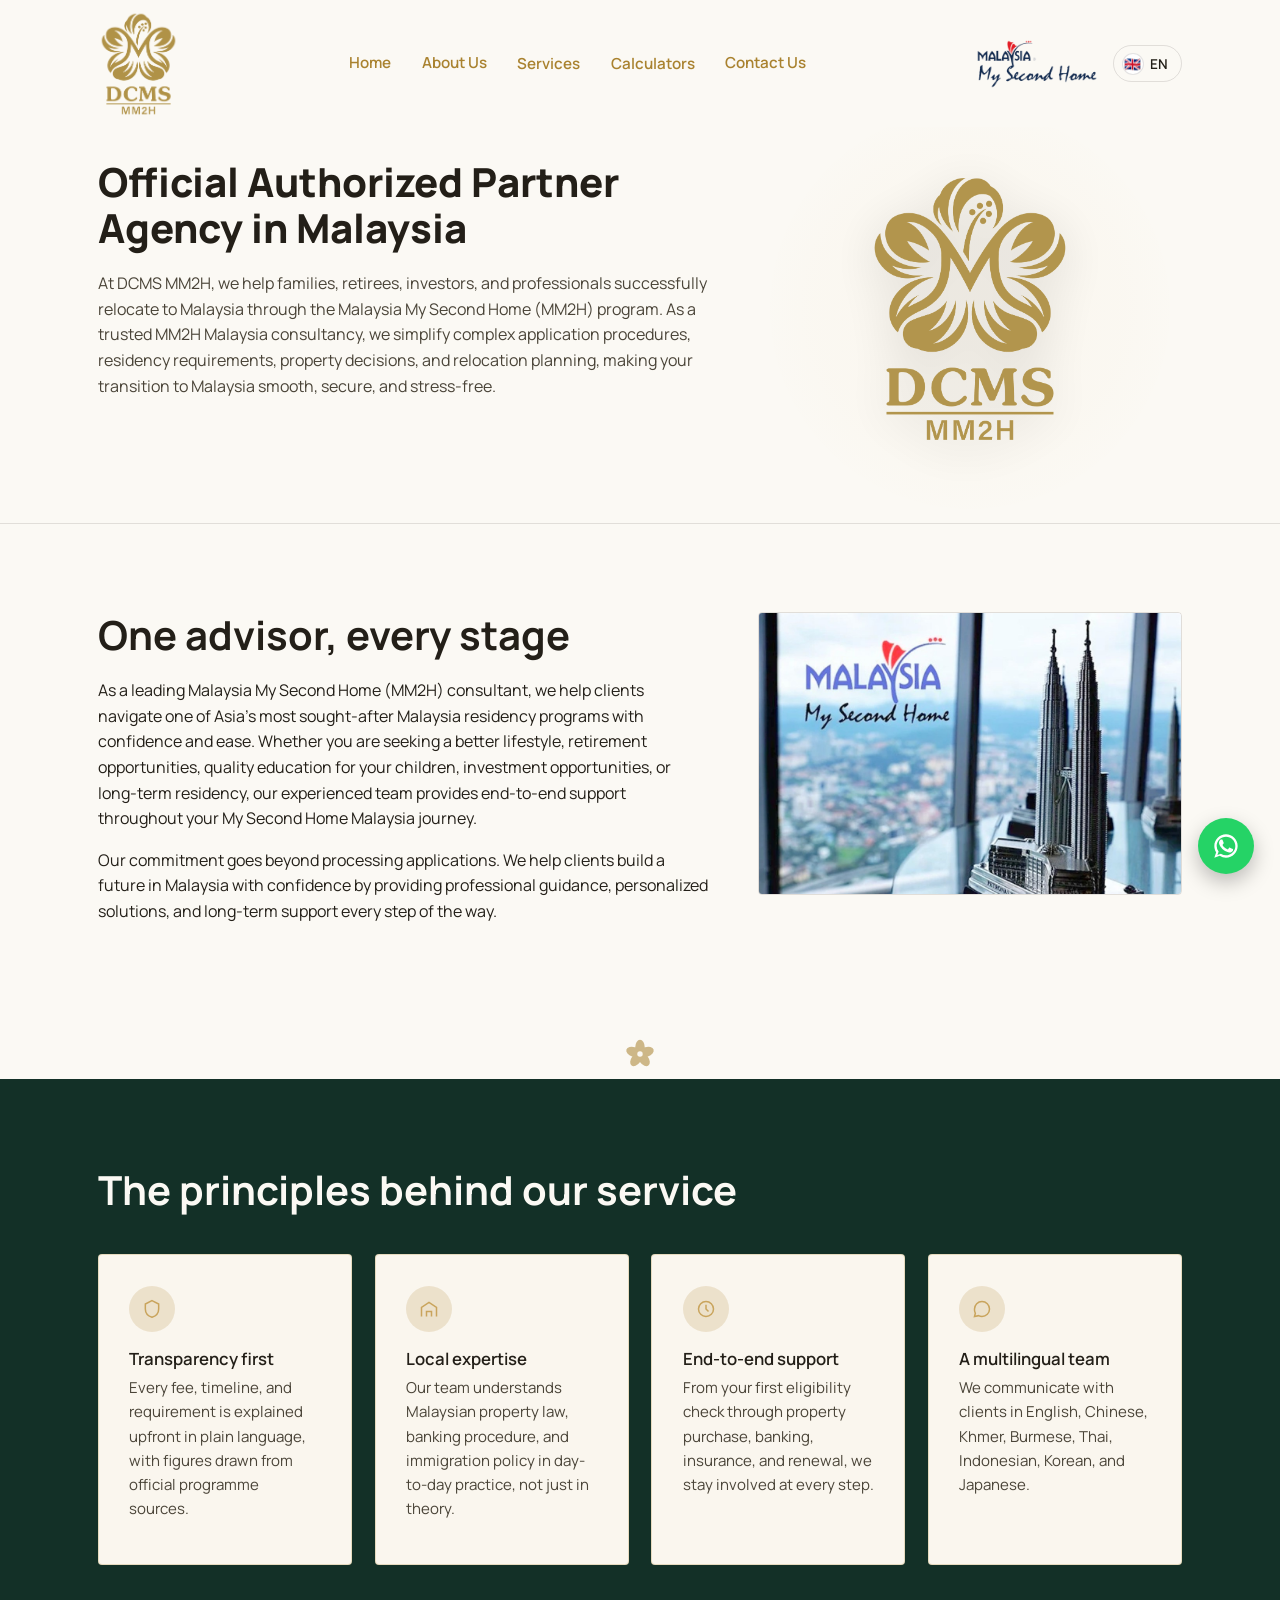
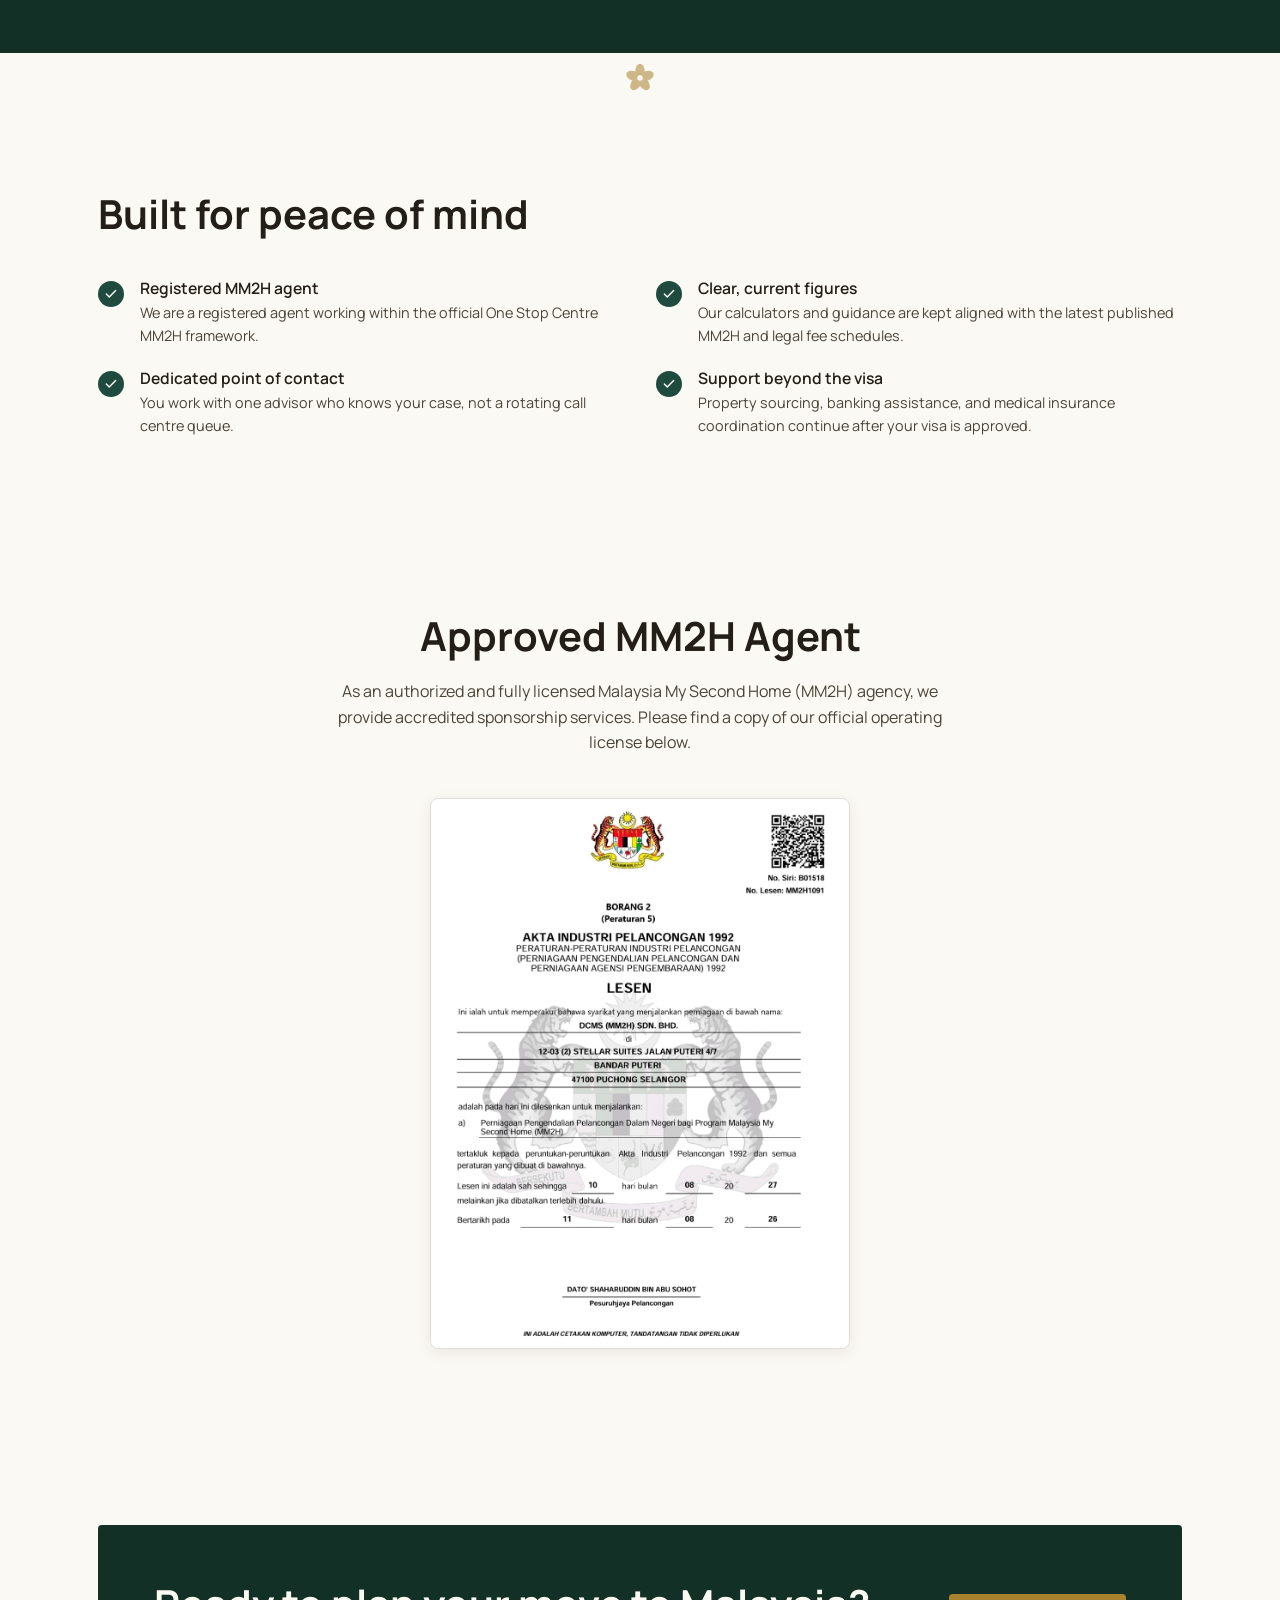
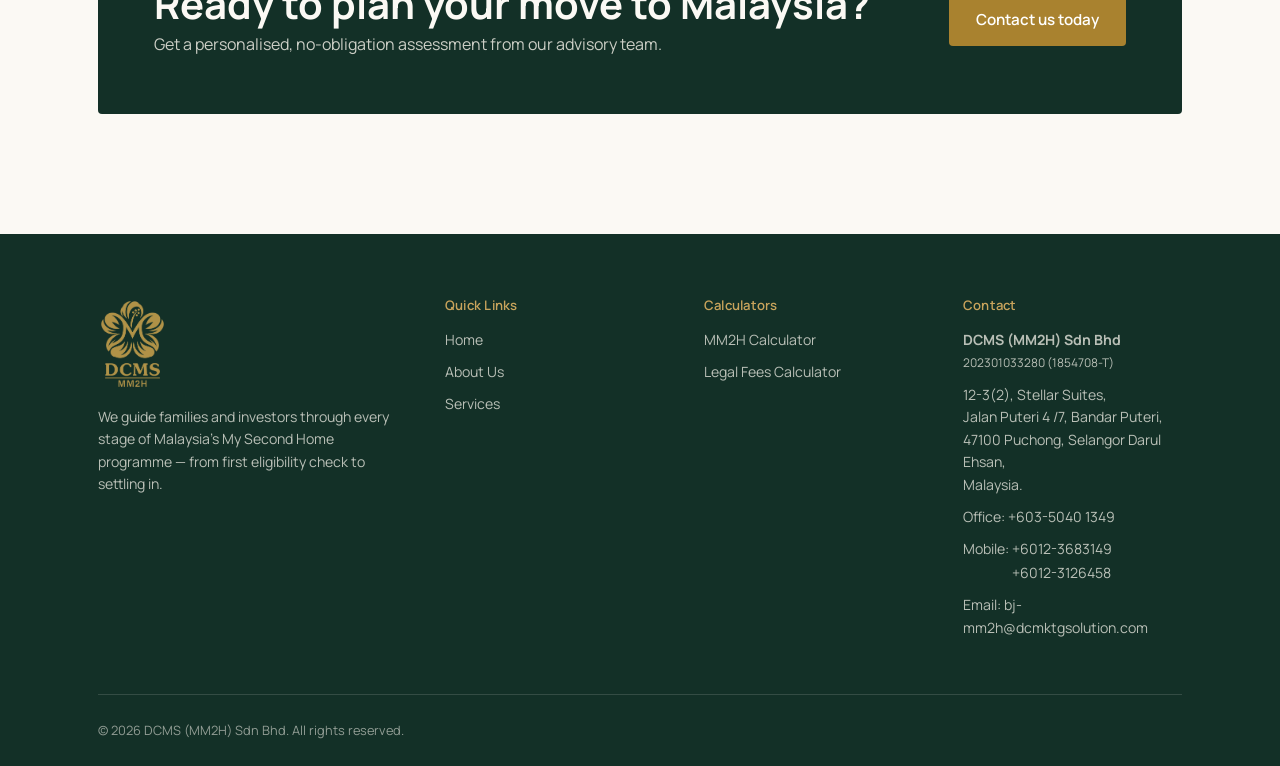
==== about-us.html @ 468d7167 "Fix missing arrow icon on Discover more links" ====
<!DOCTYPE html>
<html lang="en">
<head>
<meta charset="UTF-8">
<script>
(function() {
  try {
    var lang = sessionStorage.getItem('dcms_lang');
    if (lang && lang !== 'en') {
      document.documentElement.classList.add('i18n-pending');
      // Safety net: never leave the page hidden for more than a moment,
      // even if something else on the page prevents the normal reveal.
      setTimeout(function() {
        document.documentElement.classList.remove('i18n-pending');
      }, 1500);
    }
  } catch (e) { /* sessionStorage unavailable; skip */ }
})();
</script>
<meta name="viewport" content="width=device-width, initial-scale=1.0">
<title>About Us — DCMS (MM2H)</title>
<meta name="description" content="DCMS (MM2H) Sdn Bhd guides families and investors through every stage of Malaysia's My Second Home programme.">
<link rel="icon" type="image/png" sizes="32x32" href="assets/img/favicon-32.png">
<link rel="icon" type="image/png" sizes="16x16" href="assets/img/favicon-16.png">
<link rel="apple-touch-icon" sizes="180x180" href="assets/img/favicon-180.png">
<link rel="stylesheet" href="assets/css/style.css">
</head>
<body>

<header class="site-header">
  <div class="header-inner">
    <a href="index.html" class="brand">
      <img src="assets/img/logo-cropped.png" alt="DCMS MM2H logo">
    </a>
    <nav class="main-nav">
      <a href="index.html" data-i18n="nav.home">Home</a>
      <a href="about-us.html" data-i18n="nav.about">About Us</a>
      <div class="has-dropdown">
        <button type="button" data-i18n="nav.services">Services</button>
        <div class="dropdown">
          <a href="services/mm2h-new-application.html" data-i18n="nav.servicesMm2h">MM2H New Application</a>
          <a href="services/mm2h-renewal.html" data-i18n="nav.servicesRenewal">MM2H Renewal</a>
          <a href="services/property-sourcing-advisory.html" data-i18n="nav.servicesProperty">Property Sourcing &amp; Advisory</a>
          <a href="services/banking-assistance.html" data-i18n="nav.servicesBanking">Banking Assistance</a>
          <a href="services/medical-insurance-coordination.html" data-i18n="nav.servicesMedical">Medical &amp; Insurance Coordination</a>
        </div>
      </div>
      <div class="has-dropdown">
        <button type="button" data-i18n="nav.calculators">Calculators</button>
        <div class="dropdown">
          <a href="calculators/mm2h-calculator.html" data-i18n="nav.calcMm2h">MM2H Calculator</a>
          <a href="calculators/legal-fees-calculator.html" data-i18n="nav.calcLegal">Legal Fees Calculator</a>
        </div>
      </div>
      <a href="contact-us.html" data-i18n="nav.contact">Contact Us</a>
    </nav>
    <div class="header-actions">
      <div class="mm2h-badge"><img src="assets/img/mm2h-official-logo.png" alt="Malaysia My Second Home official logo"></div>
      <div class="lang-switch">
        <button class="lang-current" type="button" aria-haspopup="true"><span class="flag-circle"></span><span class="lang-label"></span></button>
        <div class="lang-menu"></div>
      </div>
      <button class="nav-toggle" aria-label="Open menu">
        <svg viewBox="0 0 24 24" fill="none" stroke="currentColor" stroke-width="1.8"><line x1="3" y1="6" x2="21" y2="6"/><line x1="3" y1="12" x2="21" y2="12"/><line x1="3" y1="18" x2="21" y2="18"/></svg>
      </button>
    </div>
  </div>
</header>

<div class="mobile-nav">
  <div class="mobile-nav-top">
    <img src="assets/img/logo.png" alt="DCMS MM2H" style="height:40px">
    <button class="mobile-nav-close" aria-label="Close menu" style="background:none;border:none;font-size:1.8rem;cursor:pointer;">&times;</button>
  </div>
  <a href="index.html" data-i18n="nav.home">Home</a>
  <a href="about-us.html" data-i18n="nav.about">About Us</a>
  <details>
    <summary data-i18n="nav.services">Services</summary>
    <div class="sub-links">
      <a href="services/mm2h-new-application.html" data-i18n="nav.servicesMm2h">MM2H New Application</a>
      <a href="services/mm2h-renewal.html" data-i18n="nav.servicesRenewal">MM2H Renewal</a>
      <a href="services/property-sourcing-advisory.html" data-i18n="nav.servicesProperty">Property Sourcing &amp; Advisory</a>
      <a href="services/banking-assistance.html" data-i18n="nav.servicesBanking">Banking Assistance</a>
      <a href="services/medical-insurance-coordination.html" data-i18n="nav.servicesMedical">Medical &amp; Insurance Coordination</a>
    </div>
  </details>
  <details>
    <summary data-i18n="nav.calculators">Calculators</summary>
    <div class="sub-links">
      <a href="calculators/mm2h-calculator.html" data-i18n="nav.calcMm2h">MM2H Calculator</a>
      <a href="calculators/legal-fees-calculator.html" data-i18n="nav.calcLegal">Legal Fees Calculator</a>
    </div>
  </details>
  <a href="contact-us.html" data-i18n="nav.contact">Contact Us</a>
</div>


<section class="page-hero" style="padding-top:2rem;">
  <div class="wrap">
    <div class="content-split" style="align-items:start;">
      <div>
        <h1 data-i18n="about.title">Trusted Malaysia My Second Home (MM2H) Consultant</h1>
        <p class="lede" data-i18n="about.intro">At DCMS MM2H, we help families, retirees, investors, and professionals successfully relocate to Malaysia through the Malaysia My Second Home (MM2H) program. As a trusted MM2H Malaysia consultancy, we simplify complex application procedures, residency requirements, property decisions, and relocation planning, making your transition to Malaysia smooth, secure, and stress-free.</p>
      </div>
      <div class="hero-visual">
        <img src="assets/img/logo.png" alt="DCMS MM2H logo" class="hero-bloom">
      </div>
    </div>
  </div>
</section>

<section>
  <div class="wrap">
    <div class="content-split">
      <div>
<h2 data-i18n="about.storyTitle">One advisor, every stage</h2>
        <p data-i18n="about.storyP1">As a leading Malaysia My Second Home (MM2H) consultant, we help clients navigate one of Asia's most sought-after Malaysia residency programs with confidence and ease. Whether you are seeking a better lifestyle, retirement opportunities, quality education for your children, investment opportunities, or long-term residency, our experienced team provides end-to-end support throughout your My Second Home Malaysia journey.</p>
        <p data-i18n="about.storyP2">Our commitment goes beyond processing applications. We help clients build a future in Malaysia with confidence by providing professional guidance, personalized solutions, and long-term support every step of the way.</p>
      </div>
      <div>
        <img src="assets/img/about-mm2h-photo.jpg" class="reveal-img" alt="Petronas Towers model with official Malaysia My Second Home branding" style="width:100%; aspect-ratio:3/2; object-fit:cover; object-position:left center; border-radius:var(--radius); border:1px solid var(--line);">
      </div>
    </div>
  </div>
</section>

<div class="bloom-divider"><img src="assets/img/bloom-divider.svg" alt=""></div>

<section class="section-dark">
  <div class="wrap">
    <div class="section-head">
<h2 data-i18n="about.valuesTitle">The principles behind our service</h2>
    </div>
    <div class="grid-4">
      <div class="service-card value-card">
        <div class="icon-badge"><svg width="20" height="20" viewBox="0 0 24 24" fill="none" stroke="currentColor" stroke-width="1.8"><path d="M12 2l8 4v6c0 5-3.5 8.5-8 10-4.5-1.5-8-5-8-10V6l8-4z"/></svg></div>
        <h3 style="font-size:1.05rem;" data-i18n="about.value1Title">Transparency first</h3>
        <p data-i18n="about.value1Text">Every fee, timeline, and requirement is explained upfront in plain language, with figures drawn from official programme sources.</p>
      </div>
      <div class="service-card value-card">
        <div class="icon-badge"><svg width="20" height="20" viewBox="0 0 24 24" fill="none" stroke="currentColor" stroke-width="1.8"><path d="M3 21V10l9-6 9 6v11M9 21v-6h6v6"/></svg></div>
        <h3 style="font-size:1.05rem;" data-i18n="about.value2Title">Local expertise</h3>
        <p data-i18n="about.value2Text">Our team understands Malaysian property law, banking procedure, and immigration policy in day-to-day practice, not just in theory.</p>
      </div>
      <div class="service-card value-card">
        <div class="icon-badge"><svg width="20" height="20" viewBox="0 0 24 24" fill="none" stroke="currentColor" stroke-width="1.8"><circle cx="12" cy="12" r="9"/><path d="M12 7v5l3 3"/></svg></div>
        <h3 style="font-size:1.05rem;" data-i18n="about.value3Title">End-to-end support</h3>
        <p data-i18n="about.value3Text">From your first eligibility check through property purchase, banking, insurance, and renewal, we stay involved at every step.</p>
      </div>
      <div class="service-card value-card">
        <div class="icon-badge"><svg width="20" height="20" viewBox="0 0 24 24" fill="none" stroke="currentColor" stroke-width="1.8"><path d="M8 12h.01M12 12h.01M16 12h.01M21 12c0 4.97-4.03 9-9 9-1.5 0-2.9-.37-4.14-1.02L3 21l1.02-3.86A8.96 8.96 0 013 12c0-4.97 4.03-9 9-9s9 4.03 9 9z"/></svg></div>
        <h3 style="font-size:1.05rem;" data-i18n="about.value4Title">A multilingual team</h3>
        <p data-i18n="about.value4Text">We communicate with clients in English, Chinese, Khmer, Burmese, Thai, Indonesian, Korean, and Japanese.</p>
      </div>
    </div>
  </div>
</section>

<div class="bloom-divider"><img src="assets/img/bloom-divider.svg" alt=""></div>

<section>
  <div class="wrap">
    <div class="section-head">
<h2 data-i18n="about.whyTitle">Built for peace of mind</h2>
    </div>
    <div class="icon-list">
      <div class="icon-list-item">
        <span class="tick"><svg viewBox="0 0 24 24" fill="none" stroke="currentColor" stroke-width="2.5" stroke-linecap="round" stroke-linejoin="round"><polyline points="20 6 9 17 4 12"/></svg></span>
        <div><h4 data-i18n="about.why1Title">Registered MM2H agent</h4><p data-i18n="about.why1Text">We are a registered agent working within the official One Stop Centre MM2H framework.</p></div>
      </div>
      <div class="icon-list-item">
        <span class="tick"><svg viewBox="0 0 24 24" fill="none" stroke="currentColor" stroke-width="2.5" stroke-linecap="round" stroke-linejoin="round"><polyline points="20 6 9 17 4 12"/></svg></span>
        <div><h4 data-i18n="about.why2Title">Clear, current figures</h4><p data-i18n="about.why2Text">Our calculators and guidance are kept aligned with the latest published MM2H and legal fee schedules.</p></div>
      </div>
      <div class="icon-list-item">
        <span class="tick"><svg viewBox="0 0 24 24" fill="none" stroke="currentColor" stroke-width="2.5" stroke-linecap="round" stroke-linejoin="round"><polyline points="20 6 9 17 4 12"/></svg></span>
        <div><h4 data-i18n="about.why3Title">Dedicated point of contact</h4><p data-i18n="about.why3Text">You work with one advisor who knows your case, not a rotating call centre queue.</p></div>
      </div>
      <div class="icon-list-item">
        <span class="tick"><svg viewBox="0 0 24 24" fill="none" stroke="currentColor" stroke-width="2.5" stroke-linecap="round" stroke-linejoin="round"><polyline points="20 6 9 17 4 12"/></svg></span>
        <div><h4 data-i18n="about.why4Title">Support beyond the visa</h4><p data-i18n="about.why4Text">Property sourcing, banking assistance, and medical insurance coordination continue after your visa is approved.</p></div>
      </div>
    </div>
  </div>
</section>

<section>
  <div class="wrap">
    <div class="section-head" style="text-align:center; max-width:640px; margin-left:auto; margin-right:auto;">
      <h2 data-i18n="license.title">Approved MM2H Agent</h2>
      <p class="lede" data-i18n="license.text">We have been an approved agent for the Malaysia My Second Home programme, and our MM2H agent's licence is copied below.</p>
    </div>
    <div style="display:flex; gap:2rem; justify-content:center; align-items:flex-start; flex-wrap:wrap;">
      <img src="assets/img/mm2h-license-certificate.jpg" class="reveal-img" alt="" data-i18n-attr="alt:license.certAlt" style="max-width:420px; width:100%; height:auto; border-radius:8px; border:1px solid var(--line); box-shadow:0 4px 16px rgba(35,31,24,0.08);">
    </div>
  </div>
</section>

<section>
  <div class="wrap">
    <div class="cta-banner">
      <div>
        <h2 data-i18n="cta.title">Ready to plan your move to Malaysia?</h2>
        <p data-i18n="cta.text">Get a personalised, no-obligation assessment from our advisory team.</p>
      </div>
      <a href="contact-us.html" class="btn btn-gold" data-i18n="cta.button">Contact us today</a>
    </div>
  </div>
</section>


<footer class="site-footer">
  <div class="wrap">
    <div class="footer-grid">
      <div class="footer-col">
        <a href="index.html" class="brand" style="margin-bottom:1rem;">
          <img src="assets/img/logo-cropped.png" alt="DCMS MM2H" style="height:92px;">
        </a>
        <p data-i18n="footer.aboutText">We guide families and investors through every stage of Malaysia's My Second Home programme — from first eligibility check to settling in.</p>
      </div>
      <div class="footer-col">
        <h4 data-i18n="footer.quickLinks">Quick Links</h4>
        <a href="index.html" data-i18n="footer.linkHome">Home</a>
        <a href="about-us.html" data-i18n="footer.linkAbout">About Us</a>
        <a href="services/mm2h-new-application.html" data-i18n="footer.linkServices">Services</a>
      </div>
      <div class="footer-col">
        <h4 data-i18n="footer.exploreTitle">Calculators</h4>
        <a href="calculators/mm2h-calculator.html" data-i18n="nav.calcMm2h">MM2H Calculator</a>
        <a href="calculators/legal-fees-calculator.html" data-i18n="nav.calcLegal">Legal Fees Calculator</a>
      </div>
      <div class="footer-col">
        <h4 data-i18n="footer.contactTitle">Contact</h4>
        <p><strong>DCMS (MM2H) Sdn Bhd</strong><br><span style="font-size:0.85em;">202301033280 (1854708-T)</span></p>
        <p>12-3(2), Stellar Suites,<br>Jalan Puteri 4 /7, Bandar Puteri,<br>47100 Puchong, Selangor Darul Ehsan,<br>Malaysia.</p>
        <a href="tel:+60350401349"><span data-i18n="footer.officePhoneLabel">Office</span>: +603-5040 1349</a>
        <a href="tel:+60123683149" style="margin-bottom:0.1rem;"><span data-i18n="footer.mobilePhoneLabel">Mobile</span>: +6012-3683149</a>
        <a href="tel:+60123126458"><span style="visibility:hidden;" aria-hidden="true">Mobile: </span>+6012-3126458</a>
        <a href="mailto:bj-mm2h@dcmktgsolution.com"><span data-i18n="footer.emailLabel">Email</span>: bj-mm2h@dcmktgsolution.com</a>
      </div>
    </div>
    <div class="footer-bottom">
      <span>&copy; 2026 DCMS (MM2H) Sdn Bhd. <span data-i18n="footer.copyright">All rights reserved.</span></span>
    </div>
  </div>
</footer>

<a class="wa-float" href="https://wa.me/60123683149?text=Hello%2C%20I%20would%20like%20to%20know%20more%20about%20MM2H" target="_blank" rel="noopener" aria-label="Chat on WhatsApp">
  <svg viewBox="0 0 24 24"><path d="M17.472 14.382c-.297-.149-1.758-.867-2.03-.967-.273-.099-.471-.148-.67.15-.197.297-.767.966-.94 1.164-.173.199-.347.223-.644.075-.297-.15-1.255-.463-2.39-1.475-.883-.788-1.48-1.761-1.653-2.059-.173-.297-.018-.458.13-.606.134-.133.298-.347.446-.52.149-.174.198-.298.298-.497.099-.198.05-.371-.025-.52-.075-.149-.669-1.612-.916-2.207-.242-.579-.487-.5-.669-.51-.173-.008-.371-.01-.57-.01-.198 0-.52.074-.792.372-.272.297-1.04 1.016-1.04 2.479 0 1.462 1.065 2.875 1.213 3.074.149.198 2.096 3.2 5.077 4.487.709.306 1.262.489 1.694.625.712.227 1.36.195 1.871.118.571-.085 1.758-.719 2.006-1.413.248-.694.248-1.289.173-1.413-.074-.124-.272-.198-.57-.347z"/><path d="M12 2C6.477 2 2 6.477 2 12c0 1.99.578 3.85 1.578 5.412L2 22l4.588-1.578A9.953 9.953 0 0012 22c5.523 0 10-4.477 10-10S17.523 2 12 2zm0 18a7.95 7.95 0 01-4.052-1.106l-.29-.173-3.012 1.037 1.037-3.012-.173-.29A7.95 7.95 0 014 12c0-4.411 3.589-8 8-8s8 3.589 8 8-3.589 8-8 8z"/></svg>
</a>

<script>window.I18N_BASE = 'assets/data/i18n/';</script>
<script src="assets/data/languages.js"></script>
<script src="assets/js/i18n-data.js"></script>
<script src="assets/js/i18n.js"></script>
<script src="assets/js/main.js"></script>
</body>
</html>
---- assets/css/style.css ----
/* ============================================
   DCMS (MM2H) — Design System
   ============================================ */

@import url('https://fonts.googleapis.com/css2?family=Manrope:wght@400;500;600;700;800&display=swap');

/* Hides the page briefly while a non-English session language is applied,
   to avoid a flash of English text before translations run. Removed by
   main.js immediately once applyTranslations() has finished. */
html.i18n-pending body { visibility: hidden; }

:root {
  /* Color */
  --cream: #FBF9F4;
  --cream-deep: #F0EAD9;
  --gold: #A9822F;
  --gold-light: #C9A45C;
  --gold-pale: #EFE2C4;
  --ink: #231F18;
  --ink-soft: #4A4438;
  --jade: #1F4B3F;
  --jade-light: #2E6B58;
  --dark-bg: #133027;
  --clay: #8C3B2E;
  --white: #FFFFFF;
  --line: rgba(35, 31, 24, 0.12);

  /* Type */
  --serif: 'Manrope', -apple-system, BlinkMacSystemFont, sans-serif;
  --sans: 'Manrope', -apple-system, BlinkMacSystemFont, sans-serif;

  /* Layout */
  --max: 1180px;
  --gutter: clamp(1.25rem, 4vw, 3rem);
  --radius: 4px;
}

* { box-sizing: border-box; }
html { scroll-behavior: smooth; }
body {
  margin: 0;
  font-family: var(--sans);
  color: var(--ink);
  background: var(--cream);
  line-height: 1.6;
  -webkit-font-smoothing: antialiased;
}

img { max-width: 100%; display: block; }
a { color: inherit; text-decoration: none; }

.wrap {
  max-width: var(--max);
  margin: 0 auto;
  padding-left: var(--gutter);
  padding-right: var(--gutter);
}

h1, h2, h3, h4 {
  font-family: var(--serif);
  font-weight: 600;
  line-height: 1.15;
  margin: 0 0 0.5em;
  color: var(--ink);
}

h1 { font-size: clamp(2.2rem, 6vw, 4rem); font-weight: 800; }
h2 { font-size: clamp(1.6rem, 3.8vw, 2.5rem); font-weight: 700; }
h3 { font-size: clamp(1.25rem, 2vw, 1.55rem); font-weight: 600; }

p { margin: 0 0 1em; max-width: 62ch; }
.lede { font-size: 1rem; color: var(--ink-soft); max-width: none; }

:focus-visible {
  outline: 2px solid var(--jade);
  outline-offset: 3px;
}

@media (prefers-reduced-motion: reduce) {
  * { animation-duration: 0.001ms !important; transition-duration: 0.001ms !important; }
}

/* ---------- Buttons ---------- */
.btn {
  display: inline-flex;
  align-items: center;
  gap: 0.5em;
  font-family: var(--sans);
  font-weight: 600;
  font-size: 0.95rem;
  padding: 0.85em 1.7em;
  border-radius: var(--radius);
  border: 1.5px solid transparent;
  cursor: pointer;
  transition: background-color 0.2s ease, color 0.2s ease, border-color 0.2s ease;
}
.btn-primary { background: var(--jade); color: var(--cream); }
.btn-primary:hover { background: var(--jade-light); }
.btn-outline { border-color: var(--ink); color: var(--ink); background: transparent; }
.btn-outline:hover { background: var(--dark-bg); color: var(--cream); }
.btn-gold { background: var(--gold); color: var(--white); }
.btn-gold:hover { background: #93701F; }

/* ---------- Header ---------- */
.site-header {
  position: sticky;
  top: 0;
  z-index: 100;
  background: var(--cream);
}
.header-inner {
  display: flex;
  align-items: center;
  justify-content: space-between;
  gap: 1.5rem;
  padding: 0.6rem var(--gutter);
  max-width: var(--max);
  margin: 0 auto;
}
.brand {
  display: flex;
  align-items: center;
  gap: 0.65rem;
  flex-shrink: 0;
}
.brand img { height: 108px; width: auto; }
.brand-word { font-family: var(--serif); font-size: 1.25rem; font-weight: 600; letter-spacing: 0.01em; line-height: 1.1; }
.brand-word span { display: block; font-family: var(--sans); font-size: 0.75rem; font-weight: 600; color: var(--gold); letter-spacing: 0.08em; }
.nav-wordmark { display: flex; align-items: center; gap: 10px; }
.nav-wordmark-dcms { font-family: var(--serif); font-weight: 700; font-size: 1.05rem; color: var(--ink); line-height: 1; }
.nav-wordmark-divider { width: 1px; height: 16px; background: var(--gold); flex-shrink: 0; }
.nav-wordmark-mm2h { font-family: var(--sans); font-weight: 600; font-size: 1.05rem; letter-spacing: 0.04em; color: var(--gold); line-height: 1; }

.mm2h-badge {
  display: flex;
  align-items: center;
  gap: 0.4rem;
  white-space: nowrap;
}
.mm2h-badge img { height: 50px; width: auto; }
.mm2h-badge .dot { width: 6px; height: 6px; border-radius: 50%; background: var(--jade); }

nav.main-nav {
  display: flex;
  align-items: center;
  gap: 1.9rem;
  flex: 1;
  justify-content: center;
  position: relative;
}
nav.main-nav > a, nav.main-nav > .has-dropdown > button {
  font-size: 0.95rem;
  font-weight: 600;
  background: none;
  border: none;
  font-family: var(--sans);
  cursor: pointer;
  color: var(--gold);
  padding: 0.5rem 0;
  display: flex;
  align-items: center;
  gap: 0.3rem;
}
nav.main-nav > a:hover, .has-dropdown > button:hover { color: var(--jade); }
.has-dropdown { position: relative; }
.dropdown {
  position: absolute;
  top: 100%;
  left: 0;
  transform: none;
  background: var(--white);
  border: 1px solid var(--line);
  border-radius: var(--radius);
  box-shadow: 0 12px 28px rgba(35,31,24,0.1);
  padding: 0.6rem;
  min-width: 240px;
  display: none;
  flex-direction: column;
}
.has-dropdown:hover .dropdown, .has-dropdown:focus-within .dropdown { display: flex; }
.dropdown a {
  padding: 0.6rem 0.8rem;
  font-size: 0.9rem;
  border-radius: 3px;
}
.dropdown a:hover { background: var(--cream-deep); color: var(--jade); }

.header-actions { display: flex; align-items: center; gap: 0.9rem; flex-shrink: 0; }

/* Language switcher */
.lang-switch { position: relative; }
.lang-current {
  display: flex;
  align-items: center;
  gap: 0.4rem;
  background: none;
  border: 1px solid var(--line);
  border-radius: 999px;
  padding: 0.4rem 0.8rem 0.4rem 0.5rem;
  cursor: pointer;
  font-family: var(--sans);
  font-size: 0.85rem;
  font-weight: 600;
  color: var(--ink);
}
.flag-circle {
  width: 22px; height: 22px;
  border-radius: 50%;
  display: inline-flex;
  align-items: center;
  justify-content: center;
  font-size: 0.85rem;
  overflow: hidden;
  border: 1px solid var(--line);
  background: var(--white);
}
.lang-menu {
  position: absolute;
  right: 0;
  top: calc(100% + 0.6rem);
  background: var(--white);
  border: 1px solid var(--line);
  border-radius: var(--radius);
  box-shadow: 0 12px 28px rgba(35,31,24,0.1);
  padding: 0.4rem;
  display: none;
  min-width: 190px;
  z-index: 50;
}
.lang-switch.open .lang-menu { display: block; }
.lang-option {
  display: flex;
  align-items: center;
  gap: 0.6rem;
  width: 100%;
  padding: 0.55rem 0.7rem;
  border-radius: 3px;
  background: none;
  border: none;
  cursor: pointer;
  font-family: var(--sans);
  font-size: 0.88rem;
  color: var(--ink);
  text-align: left;
}
.lang-option:hover { background: var(--cream-deep); }
.lang-option[aria-current="true"] { color: var(--jade); font-weight: 600; }

.nav-toggle { display: none; background: none; border: none; cursor: pointer; padding: 0.4rem; }
.nav-toggle svg { width: 26px; height: 26px; }

@media (max-width: 980px) {
  nav.main-nav { display: none; }
  .nav-toggle { display: block; }
}
@media (max-width: 480px) {
  .header-inner { padding: 0.7rem 1rem; gap: 0.4rem; }
  .brand-word { font-size: 0.98rem; }
  .nav-wordmark-dcms, .nav-wordmark-mm2h { font-size: 0.9rem; }
  .brand img { height: 74px; }
  .mm2h-badge img { height: 38px; }
  .header-actions { gap: 0.5rem; }
  .lang-current { padding: 0.35rem 0.5rem; }
  .lang-current .lang-label { display: none; }
}

/* ---------- Hero ---------- */
.hero {
  position: relative;
  overflow: hidden;
  padding: 0;
  background-image: url('../img/hero-kl-skyline-jade.png');
  background-size: 100% auto;
  background-position: bottom center;
  background-repeat: no-repeat;
  border-bottom: 1px solid var(--line);
}
.hero::before {
  content: '';
  position: absolute;
  inset: 0;
  background: linear-gradient(90deg,
    var(--cream) 0%,
    var(--cream) 30%,
    rgba(250,246,238,0.75) 48%,
    rgba(250,246,238,0.25) 68%,
    rgba(250,246,238,0.05) 85%,
    rgba(250,246,238,0) 100%);
  z-index: 0;
}
.hero-inner {
  max-width: var(--max);
  margin: 0 auto;
  padding: clamp(3rem, 8vw, 6.5rem) var(--gutter) clamp(3.5rem, 9vw, 7rem);
  display: grid;
  grid-template-columns: 1.05fr 0.95fr;
  gap: 2rem;
  align-items: center;
  position: relative;
  z-index: 2;
}
.hero-eyebrow {
  font-family: var(--sans);
  font-size: 0.85rem;
  font-weight: 600;
  color: var(--jade);
  margin-bottom: 1.1rem;
  display: flex;
  align-items: center;
  gap: 0.6rem;
}
.hero-eyebrow::before {
  content: '';
  width: 30px; height: 1.5px;
  background: var(--jade);
}
.hero h1 { margin-bottom: 0.6em; }
.hero h1 em {
  font-style: normal;
  color: var(--gold);
}
.hero-actions {
  display: flex;
  gap: 1rem;
  margin-top: 1.8rem;
  flex-wrap: wrap;
}
@media (max-width: 900px) {
  .hero-inner { grid-template-columns: 1fr; }
  .hero::before {
    background: linear-gradient(180deg,
      var(--cream) 0%,
      var(--cream) 52%,
      rgba(250,246,238,0.88) 66%,
      rgba(250,246,238,0.4) 84%,
      rgba(250,246,238,0.08) 100%);
  }
  .hero-visual { margin-top: 2rem; }
}
.hero-stats {
  display: flex;
  gap: 2.2rem;
  margin-top: 2.6rem;
  flex-wrap: wrap;
}
.hero-stat b {
  font-family: var(--serif);
  font-size: 1.7rem;
  color: var(--ink);
  display: block;
  font-weight: 600;
}
.hero-stat span { font-size: 0.82rem; color: var(--ink-soft); }

.hero-visual {
  position: relative;
  display: flex;
  align-items: center;
  justify-content: center;
}
.hero-visual::before {
  content: '';
  position: absolute;
  width: 400px; height: 400px;
  background: radial-gradient(circle, rgba(250,246,238,0.9) 0%, rgba(250,246,238,0.45) 55%, rgba(250,246,238,0) 75%);
  border-radius: 50%;
  z-index: 0;
}
.hero-bloom {
  width: min(300px, 100%);
  opacity: 0.96;
  position: relative;
  z-index: 1;
  filter: drop-shadow(0 10px 26px rgba(0,0,0,0.15));
}
.hero .hero-visual::before { display: none; }

/* ---------- Sections ---------- */
section { padding: clamp(3rem, 7vw, 5.5rem) 0; }
.section-dark {
  background: var(--dark-bg);
  color: rgba(250,246,238,0.85);
}
.section-dark h2 { color: var(--cream); }
.section-dark .section-head .eyebrow { color: var(--gold-light); }
.section-dark .lede { color: rgba(250,246,238,0.7); }
.section-dark .service-card {
  background: rgba(250,246,238,0.05);
  border-color: rgba(250,246,238,0.15);
}
.section-dark .service-card h3 { color: var(--cream); }
.section-dark .service-card p { color: rgba(250,246,238,0.65); }
.section-dark .service-card a.card-link { color: var(--gold-light); }
.section-dark .service-card .icon-badge { background: rgba(169,130,47,0.18); color: var(--gold-light); }
.section-dark .faq-list { border-top-color: rgba(250,246,238,0.15); }
.section-dark .faq-item { border-bottom-color: rgba(250,246,238,0.15); }
.section-dark .faq-q { color: var(--cream); }
.section-dark .faq-q .plus::before, .section-dark .faq-q .plus::after { background: var(--gold-light); }
.section-dark .faq-a-inner { color: rgba(250,246,238,0.7); }
.section-dark table.category-table td { color: var(--ink-soft); }
.section-dark table.category-table tbody th { color: var(--ink-soft); }
.section-dark .table-scroll { border-color: rgba(250,246,238,0.15); }
.section-dark p:not(.lede) { color: rgba(250,246,238,0.7); }
.section-dark .step-row { border-bottom-color: rgba(250,246,238,0.15); }
.section-dark .step-num { color: var(--gold-light); }
.section-dark .side-card { color: var(--ink); }
.section-dark .side-card h4 { color: var(--ink); }
.section-dark .side-card li { color: var(--ink-soft); }
.section-dark .icon-list-item h4 { color: var(--cream); }
.section-dark .icon-list-item .tick { background: var(--gold); }
.section-head {
  max-width: none;
  margin-bottom: 2.6rem;
}
.section-head .eyebrow {
  font-size: 0.85rem;
  font-weight: 600;
  color: var(--jade);
  margin-bottom: 0.6rem;
  display: block;
}

.bloom-divider {
  display: flex;
  align-items: center;
  justify-content: center;
  padding: 0.5rem 0;
}
.bloom-divider svg, .bloom-divider img { width: 34px; height: 34px; opacity: 0.55; }

/* ---------- Category Table ---------- */
.table-scroll { overflow-x: auto; border: 1px solid var(--line); border-radius: var(--radius); background: var(--white); }
table.category-table {
  width: 100%;
  border-collapse: collapse;
  min-width: 760px;
  font-size: 0.92rem;
  table-layout: fixed;
}
table.category-table th, table.category-table td {
  padding: 0.95rem 1.1rem;
  text-align: left;
  border-bottom: 1px solid var(--line);
  vertical-align: top;
}
table.category-table thead th {
  font-family: var(--serif);
  font-weight: 600;
  font-size: 1rem;
  background: var(--gold);
  color: white;
  position: sticky;
  top: 0;
}
table.category-table thead th:first-child { color: var(--ink); }
table.category-table thead th:not(:first-child) { text-align: center; }
table.category-table tbody th {
  font-weight: 600;
  color: var(--ink-soft);
  background: var(--cream-deep);
  font-size: 0.82rem;
}
table.category-table tbody tr:last-child td, table.category-table tbody tr:last-child th { border-bottom: none; }
table.category-table tbody tr:nth-child(odd) td { background: #FAF6EE; }
table.category-table tbody tr:nth-child(even) td { background: #FFFFFF; }
table.category-table tbody tr:hover td { background: var(--cream); }
table.category-table .col-divider { border-left: 1px solid rgba(169,130,47,0.35); }
table.category-table .text-center { text-align: center; }

/* ---------- FAQ ---------- */
.faq-list { border-top: 1px solid var(--line); }
.faq-item { border-bottom: 1px solid var(--line); }
.faq-q {
  width: 100%;
  display: flex;
  align-items: center;
  justify-content: space-between;
  gap: 1rem;
  background: none;
  border: none;
  padding: 1.3rem 0;
  cursor: pointer;
  text-align: left;
  font-family: var(--serif);
  font-size: 1.08rem;
  font-weight: 500;
  color: var(--ink);
}
.faq-q .plus { flex-shrink: 0; width: 22px; height: 22px; position: relative; }
.faq-q .plus::before, .faq-q .plus::after {
  content: '';
  position: absolute;
  background: var(--jade);
  transition: transform 0.25s ease;
}
.faq-q .plus::before { width: 100%; height: 1.5px; top: 50%; left: 0; transform: translateY(-50%); }
.faq-q .plus::after { width: 1.5px; height: 100%; left: 50%; top: 0; transform: translateX(-50%); }
.faq-item.open .plus::after { transform: translateX(-50%) rotate(90deg); opacity: 0; }
.faq-a {
  max-height: 0;
  overflow: hidden;
  transition: max-height 0.3s ease;
}
.faq-item.open .faq-a { max-height: 400px; }
.faq-a-inner { padding: 0 0 1.5rem; color: var(--ink-soft); max-width: 68ch; }

/* ---------- Cards / grids ---------- */
.grid-3 { display: grid; grid-template-columns: repeat(3, 1fr); gap: 1.5rem; }
.grid-2 { display: grid; grid-template-columns: repeat(2, 1fr); gap: 1.5rem; }
.grid-4 { display: grid; grid-template-columns: repeat(4, 1fr); gap: 1.4rem; }
@media (max-width: 860px) { .grid-3, .grid-2 { grid-template-columns: 1fr; } .grid-4 { grid-template-columns: 1fr 1fr; } }
@media (max-width: 560px) { .grid-4 { grid-template-columns: 1fr; } }

.service-card {
  background: var(--white);
  border: 1px solid var(--line);
  border-radius: var(--radius);
  padding: 1.9rem;
}
.service-card .icon-badge {
  width: 46px; height: 46px;
  border-radius: 50%;
  background: var(--gold-pale);
  display: flex; align-items: center; justify-content: center;
  margin-bottom: 1.1rem;
  color: var(--gold);
}
.service-card h3 { margin-bottom: 0.5rem; }
.service-card p { font-size: 0.94rem; color: var(--ink-soft); margin-bottom: 0.8rem; }
.service-card a.card-link { font-size: 0.88rem; font-weight: 600; color: var(--jade); display: inline-flex; align-items: center; gap: 6px; text-decoration: none; }
.card-link-arrow {
  display: inline-flex;
  align-items: center;
  justify-content: center;
  width: 20px;
  height: 20px;
  border-radius: 50%;
  background: rgba(169, 130, 47, 0.15);
  flex-shrink: 0;
  transition: transform 0.2s ease, background 0.2s ease;
}
.card-link:hover .card-link-arrow { transform: translateX(3px); background: rgba(169, 130, 47, 0.28); }
.section-dark .card-link-arrow { background: rgba(201, 164, 92, 0.2); }
.section-dark .card-link:hover .card-link-arrow { background: rgba(201, 164, 92, 0.32); }

/* ---------- Calculator panels ---------- */
.calc-shell {
  display: grid;
  grid-template-columns: 1.1fr 0.9fr;
  gap: 1.75rem;
}
@media (max-width: 900px) { .calc-shell { grid-template-columns: 1fr; } }
.calc-form {
  padding: clamp(1.6rem, 3vw, 2.6rem);
  border: 1px solid var(--line);
  border-radius: var(--radius);
  background: var(--white);
}
.calc-result { padding: clamp(1.6rem, 3vw, 2.6rem); background: var(--dark-bg); color: var(--cream); border-radius: var(--radius); }
.calc-result h3 { color: var(--cream); }
.field { margin-bottom: 1.3rem; }
.field label { display: block; font-size: 0.85rem; font-weight: 600; margin-bottom: 0.45rem; color: var(--ink-soft); }
.field input, .field select {
  width: 100%;
  padding: 0.75em 0.9em;
  font-family: var(--sans);
  font-size: 0.95rem;
  border: 1.5px solid var(--line);
  border-radius: 3px;
  background: var(--cream);
  color: var(--ink);
}
.field input:focus, .field select:focus { border-color: var(--jade); outline: none; }
.field input.field-invalid, .field select.field-invalid { border-color: var(--clay); background: #fdf3f1; }
.field-error {
  display: none;
  font-size: 0.78rem;
  color: var(--clay);
  margin-top: 0.35rem;
}
.field input:disabled {
  background: var(--cream-deep);
  color: var(--ink-soft);
  cursor: not-allowed;
}
.field-row { display: grid; grid-template-columns: 1fr 1fr; gap: 1rem; }
@media (max-width: 560px) { .field-row { grid-template-columns: 1fr; } }

.result-line {
  display: flex;
  justify-content: space-between;
  gap: 1rem;
  padding: 0.75rem 0;
  border-bottom: 1px solid rgba(250,246,238,0.14);
  font-size: 0.93rem;
}
.result-line span:first-child { color: rgba(250,246,238,0.7); }
.result-line b { font-family: var(--serif); font-weight: 600; }
.result-total {
  margin-top: 1.3rem;
  padding-top: 1.3rem;
  border-top: 1.5px solid var(--gold);
  display: flex;
  justify-content: space-between;
  align-items: baseline;
}
.result-total span { font-size: 0.9rem; color: rgba(250,246,238,0.75); }
.result-total b { font-family: var(--serif); font-size: 1.8rem; color: var(--gold-light); }
.calc-note {
  font-size: 0.78rem;
  color: rgba(250,246,238,0.55);
  margin-top: 1.5rem;
  line-height: 1.5;
}
.dependents-block { display: none; }
.dependents-block.show { display: block; }
.dep-age-row { display: flex; align-items: center; gap: 0.6rem; margin-bottom: 0.6rem; }
.dep-age-row input { flex: 1; }
.dep-age-row span { font-size: 0.85rem; color: var(--ink-soft); width: 90px; flex-shrink: 0; }

/* ---------- Selection summary ---------- */
.summary-list { margin-bottom: 1.4rem; padding-bottom: 1.2rem; border-bottom: 1px solid rgba(250,246,238,0.14); }
.summary-row {
  display: flex;
  justify-content: space-between;
  gap: 1rem;
  padding: 0.4rem 0;
  font-size: 0.88rem;
}
.summary-row span:first-child { color: rgba(250,246,238,0.6); }
.summary-row b { font-weight: 600; color: var(--cream); text-align: right; }

/* ---------- Calculator v3: fee breakdown tables (indigo theme, per client reference) ---------- */
:root {
  --calc-indigo: #4F5C8C;
  --calc-indigo-dark: #414D79;
  --calc-lavender: #E4E4F5;
  --calc-lavender-border: #A9ACD9;
  --calc-navy: #33366B;
}
.summary-card {
  background: var(--white);
  border: 1px solid var(--line);
  border-radius: var(--radius);
  padding: 1.5rem;
  margin-bottom: 1.2rem;
}
.summary-card h3 { font-size: 1.05rem; margin-bottom: 0.9rem; color: var(--calc-navy); }
.summary-card .summary-row {
  display: flex;
  justify-content: space-between;
  padding: 0.5rem 0;
  border-bottom: 1px solid rgba(51,54,107,0.12);
  font-size: 0.88rem;
}
.summary-card .summary-row:last-child { border-bottom: none; }
.summary-card .summary-row span:first-child { color: var(--calc-navy); opacity: 0.7; }
.summary-card .summary-row b { color: var(--calc-navy); font-weight: 700; }

.contact-card {
  background: var(--white);
  border: 1px solid var(--line);
  border-radius: var(--radius);
  padding: 1.5rem;
  text-align: center;
}
.contact-card h4 { font-family: var(--sans); font-size: 0.98rem; font-weight: 700; margin-bottom: 0.8rem; color: var(--ink); }
.contact-card .disclaimer-note {
  font-size: 0.78rem;
  font-style: italic;
  color: var(--calc-indigo);
  margin-bottom: 1.1rem;
}
.contact-card .btn { width: 100%; justify-content: center; margin-bottom: 0.7rem; }
.contact-card .btn:last-child { margin-bottom: 0; }
.btn-whatsapp { background: #25D366; color: white; }
.btn-whatsapp:hover { background: #1EBE5A; }

.fee-table-wrap { margin-bottom: 1.6rem; border: 1px solid var(--calc-lavender-border); border-radius: var(--radius); overflow: hidden; }
@media (max-width: 640px) {
  #selectionSummaryWrap { overflow-x: auto; }
  #selectionSummaryWrap table.fee-table { min-width: 560px; }
}
table.fee-table { width: 100%; border-collapse: collapse; font-size: 0.9rem; }
table.fee-table thead th {
  background: var(--gold);
  color: white;
  font-family: var(--sans);
  font-weight: 700;
  font-size: 0.88rem;
  padding: 0.7rem 1.1rem;
  text-align: left;
}
table.fee-table thead th:last-child { text-align: right; }
table.fee-table td {
  padding: 0.65rem 1.1rem;
  border-bottom: 1px solid var(--calc-lavender);
  color: var(--ink-soft);
}
table.fee-table td:last-child { text-align: right; font-weight: 600; color: var(--ink); }
table.fee-table tr.fee-group-header td {
  background: #F7EACD;
  font-weight: 700;
  color: var(--ink);
  font-size: 0.82rem;
  text-transform: uppercase;
  letter-spacing: 0.03em;
}
table.fee-table tr.fee-subtotal td {
  background: var(--gold);
  color: white;
  font-weight: 700;
}
table.fee-table tr.fee-subtotal td:last-child { color: white; }
table.fee-table tr.fee-dep-subtotal td {
  background: #F7EACD;
  color: var(--ink);
  font-weight: 700;
}
table.fee-table tr.fee-dep-subtotal td:last-child { color: var(--ink); }
table.fee-table tr.fee-total-all td {
  background: var(--gold);
  color: white;
  font-weight: 700;
}
table.fee-table tr.fee-total-all td:last-child { color: white; }
table.fee-table tr.fee-reference td { color: var(--ink-soft); }
.fee-table-note {
  font-size: 0.8rem;
  color: var(--ink-soft);
  padding: 0.8rem 1.1rem;
  background: var(--white);
  border-top: 1px solid var(--calc-lavender);
  width: 100%;
  max-width: none;
  box-sizing: border-box;
  display: block;
}
.grand-total-bar {
  display: flex;
  justify-content: space-between;
  align-items: center;
  background: var(--gold);
  color: white;
  padding: 1.1rem 1.4rem;
  border-radius: var(--radius);
  margin-bottom: 1rem;
}
.grand-total-bar span { font-family: var(--sans); font-size: 1.05rem; font-weight: 700; }
.grand-total-bar b { font-family: var(--sans); font-size: 1.5rem; font-weight: 700; color: white; }
.fee-scope-note {
  font-size: 0.82rem;
  color: var(--calc-navy);
  background: var(--calc-lavender);
  border-radius: var(--radius);
  padding: 0.9rem 1.1rem;
  margin-bottom: 1.5rem;
}

/* ---------- CTA banner ---------- */
.cta-banner {
  background: var(--dark-bg);
  color: var(--cream);
  border-radius: var(--radius);
  padding: clamp(2.2rem, 5vw, 3.5rem);
  display: flex;
  align-items: center;
  justify-content: space-between;
  gap: 2rem;
  flex-wrap: wrap;
}
.cta-banner h2 { color: var(--cream); margin-bottom: 0.3rem; }
.cta-banner p { color: rgba(250,246,238,0.8); margin-bottom: 0; }

/* ---------- Footer ---------- */
footer.site-footer {
  background: var(--dark-bg);
  color: var(--cream-deep);
  padding: 4rem 0 1.6rem;
  margin-top: 2rem;
}
.footer-grid {
  display: grid;
  grid-template-columns: 1.4fr 1fr 1fr 1fr;
  gap: 2.5rem;
  padding-bottom: 2.8rem;
  border-bottom: 1px solid rgba(250,246,238,0.14);
}
@media (max-width: 860px) { .footer-grid { grid-template-columns: 1fr 1fr; } }
@media (max-width: 560px) { .footer-grid { grid-template-columns: 1fr; } }
footer .brand-word { color: var(--cream); }
footer .brand-word span { color: var(--gold-light); }
footer .footer-col a.brand { display: flex; }
.footer-col h4 {
  color: var(--gold-light);
  font-size: 0.82rem;
  font-weight: 600;
  text-transform: none;
  letter-spacing: 0.02em;
  margin-bottom: 1rem;
  font-family: var(--sans);
}
.footer-col p, .footer-col a {
  font-size: 0.88rem;
  color: rgba(250,246,238,0.72);
  margin-bottom: 0.6rem;
  display: block;
}
.footer-col a:hover { color: var(--gold-light); }
.footer-bottom {
  display: flex;
  justify-content: space-between;
  align-items: center;
  padding-top: 1.6rem;
  font-size: 0.8rem;
  color: rgba(250,246,238,0.55);
  flex-wrap: wrap;
  gap: 0.8rem;
}

/* ---------- WhatsApp float ---------- */
.wa-float {
  position: fixed;
  bottom: 1.6rem;
  right: 1.6rem;
  width: 56px; height: 56px;
  border-radius: 50%;
  background: #25D366;
  display: flex; align-items: center; justify-content: center;
  box-shadow: 0 8px 20px rgba(0,0,0,0.25);
  z-index: 200;
  transition: transform 0.2s ease;
}
.wa-float:hover { transform: scale(1.08); }
.wa-float svg { width: 28px; height: 28px; fill: white; }

/* ---------- Breadcrumb ---------- */
.breadcrumb {
  font-size: 0.85rem;
  color: var(--ink-soft);
  padding: 1.2rem 0;
}
.breadcrumb a { color: var(--jade); }

/* ---------- Page hero (interior pages) ---------- */
.page-hero {
  border-bottom: 1px solid var(--line);
  padding: 1rem 0 clamp(2.5rem, 5vw, 4rem);
}
.page-hero .eyebrow {
  font-size: 0.85rem; font-weight: 600; color: var(--jade);
  margin-bottom: 0.6rem; display: block;
}
.page-hero h1 { max-width: 800px; font-size: clamp(1.9rem, 3.2vw, 2.5rem); }
.page-hero .lede { margin-top: 0.8rem; }

/* ---------- Process steps ---------- */
.step-list { display: flex; flex-direction: column; }
.step-row {
  display: grid;
  grid-template-columns: 64px 1fr;
  gap: 1.5rem;
  padding: 1.8rem 0;
  border-bottom: 1px solid var(--line);
}
.step-row:last-child { border-bottom: none; }
.step-num {
  font-family: var(--serif);
  font-size: 1.4rem;
  color: var(--gold);
  font-weight: 600;
}
.step-row h3 { margin-bottom: 0.4rem; color: #C9A45C; }
.step-row p { color: var(--ink-soft); font-size: 0.95rem; margin-bottom: 0; }

/* ---------- Icon list (why choose us / included) ---------- */
.icon-list { display: grid; grid-template-columns: 1fr 1fr; gap: 1.4rem 2rem; }
@media (max-width: 700px) { .icon-list { grid-template-columns: 1fr; } }
.icon-list-item { display: flex; gap: 1rem; align-items: flex-start; }
.icon-list-item .tick {
  flex-shrink: 0;
  width: 26px; height: 26px;
  border-radius: 50%;
  background: var(--jade);
  color: var(--cream);
  display: flex; align-items: center; justify-content: center;
  margin-top: 0.15rem;
}
.icon-list-item .tick svg { width: 14px; height: 14px; }
.icon-list-item h4 { font-family: var(--sans); font-weight: 600; font-size: 0.98rem; margin: 0 0 0.25rem; color: var(--ink); }
.icon-list-item p { font-size: 0.9rem; color: var(--ink-soft); margin: 0; }

/* ---------- Two column content layout ---------- */
.content-split {
  display: grid;
  grid-template-columns: 1.3fr 0.9fr;
  gap: 3rem;
  align-items: start;
}
@media (max-width: 900px) { .content-split { grid-template-columns: 1fr; } }
@media (min-width: 901px) { .content-split.photo-wide { grid-template-columns: 0.85fr 1.15fr; } }
.side-card {
  background: var(--white);
  border: 1px solid var(--line);
  border-radius: var(--radius);
  padding: 1.8rem;
}
.side-card h4 { margin-bottom: 0.8rem; }
.side-card ul { margin: 0; padding-left: 1.1rem; }
.side-card li { font-size: 0.9rem; color: var(--ink-soft); margin-bottom: 0.5rem; }

/* ---------- Contact page ---------- */
.contact-grid {
  display: grid;
  grid-template-columns: 1fr 1fr;
  gap: 3rem;
}
@media (max-width: 900px) { .contact-grid { grid-template-columns: 1fr; } }
.contact-info-item {
  display: flex;
  gap: 1rem;
  align-items: flex-start;
  padding: 1.3rem 0;
  border-bottom: 1px solid var(--line);
}
.contact-info-item .icon-badge { margin-bottom: 0; flex-shrink: 0; }
.contact-info-item h4 { font-family: var(--sans); font-weight: 600; font-size: 0.92rem; margin: 0 0 0.3rem; }
.contact-info-item p, .contact-info-item a { font-size: 0.92rem; color: var(--ink-soft); margin: 0; display: block; }
.contact-form .field { margin-bottom: 1.1rem; }
.contact-form textarea {
  width: 100%;
  padding: 0.75em 0.9em;
  font-family: var(--sans);
  font-size: 0.95rem;
  border: 1.5px solid var(--line);
  border-radius: 3px;
  background: var(--white);
  color: var(--ink);
  resize: vertical;
  min-height: 120px;
}
.contact-form textarea:focus { border-color: var(--jade); outline: none; }

/* ---------- Team / value cards ---------- */
.value-card { text-align: left; }
.value-card .icon-badge { background: var(--jade); color: var(--cream); }
.section-dark .value-card { background: #FAF6EE; border-color: rgba(169,130,47,0.25); }
.section-dark .value-card h3 { color: var(--ink); }
.section-dark .value-card p { color: var(--ink-soft); }


/* ---------- Mobile nav drawer ---------- */
.mobile-nav {
  position: fixed;
  inset: 0;
  background: var(--cream);
  z-index: 300;
  padding: 1.2rem var(--gutter);
  overflow-y: auto;
  display: none;
}
.mobile-nav.open { display: block; }
.mobile-nav-top { display: flex; justify-content: space-between; align-items: center; margin-bottom: 2rem; }
.mobile-nav a, .mobile-nav summary {
  display: block;
  padding: 0.9rem 0;
  border-bottom: 1px solid var(--line);
  font-family: var(--serif);
  font-size: 1.15rem;
  cursor: pointer;
}
.mobile-nav details[open] summary { color: var(--jade); }
.mobile-nav .sub-links { padding-left: 1rem; }
.mobile-nav .sub-links a { font-family: var(--sans); font-size: 0.95rem; padding: 0.6rem 0; border-bottom: none; }

/* ============ Document checklist & process roadmap (MM2H New Application) ============ */
.checklist-block { margin-bottom: 3rem; }
.checklist-block h2 { text-align: center; margin-bottom: 1.4rem; }
.tips-box {
  background: rgba(250,246,238,0.9);
  border: 1px solid rgba(169,130,47,0.35);
  border-radius: 10px;
  padding: 1rem 1.2rem;
  margin-bottom: 1.6rem;
}
.tips-box-title { display: flex; align-items: center; gap: 8px; font-weight: 600; font-size: 0.85rem; color: var(--gold); margin-bottom: 8px; }
.tips-box ul { margin: 0; padding-left: 1.2rem; }
.tips-box li { font-size: 0.85rem; color: var(--ink-soft); margin-bottom: 6px; line-height: 1.5; }
.tips-box li:last-child { margin-bottom: 0; }
.phase-header { display: flex; align-items: center; gap: 10px; margin-bottom: 1rem; }
.phase-badge-num {
  width: 24px; height: 24px; border-radius: 50%;
  color: #fff; font-size: 12px; font-weight: 600;
  display: flex; align-items: center; justify-content: center;
  flex-shrink: 0;
}
.phase-badge-num.gold { background: var(--gold); }
.phase-badge-num.jade { background: var(--jade); }
.phase-header-title { font-weight: 600; font-size: 1.05rem; color: var(--cream); }
.doc-grid { display: grid; grid-template-columns: repeat(3, 1fr); gap: 14px; margin-bottom: 2.2rem; }
.doc-card-v2 { background: #fff; border-radius: 10px; padding: 1.1rem 1.2rem; }
.doc-card-v2-icon { width: 40px; height: 40px; border-radius: 9px; background: var(--gold-pale); display: flex; align-items: center; justify-content: center; margin-bottom: 12px; }
.doc-card-v2-title { font-weight: 700; font-size: 0.95rem; color: var(--ink); margin-bottom: 5px; }
.doc-card-v2-text { font-size: 0.82rem; color: var(--ink-soft); line-height: 1.5; }
.doc-grid-2col { display: grid; grid-template-columns: repeat(2, 1fr); gap: 14px; margin-bottom: 2.2rem; }
.doc-card-icon {
  width: 40px; height: 40px; border-radius: 50%;
  background: #fff; border: 1.5px solid var(--gold);
  display: flex; align-items: center; justify-content: center;
  flex-shrink: 0; margin-top: 4px;
}
.doc-card-body { border: 1.5px dashed rgba(169,130,47,0.5); border-radius: 10px; padding: 0.7rem 0.85rem; flex: 1; background: rgba(255,255,255,0.03); }
.doc-pill {
  background: var(--gold); color: #fff; border-radius: 20px;
  padding: 4px 12px; font-size: 0.78rem; font-weight: 600;
  display: inline-flex; align-items: center; gap: 5px; margin-bottom: 6px;
}
.doc-card-text { font-size: 0.82rem; color: rgba(250,246,238,0.75); line-height: 1.5; }
.notes-box {
  background: #FAF6EE;
  border: 1px solid rgba(169,130,47,0.25);
  border-radius: 10px;
  padding: 1rem 1.2rem;
}
.notes-box-title { font-weight: 600; font-size: 0.9rem; color: var(--ink); margin-bottom: 8px; }
.notes-box ul { margin: 0; padding-left: 1.2rem; }
.notes-box li { font-size: 0.82rem; color: var(--ink-soft); margin-bottom: 6px; line-height: 1.5; }
.notes-box li:last-child { margin-bottom: 0; }
.notes-box > div { color: var(--ink-soft); }

.roadmap-title { text-align: center; margin-bottom: 1.6rem; color: var(--ink); }
.roadmap-phase { display: flex; gap: 16px; margin-bottom: 1.6rem; }
.roadmap-phase-marker { display: flex; flex-direction: column; align-items: center; flex-shrink: 0; width: 76px; }
.roadmap-phase-circle {
  width: 68px; height: 68px; border-radius: 50%; background: var(--jade); color: #fff;
  display: flex; align-items: center; justify-content: center;
  font-size: 11px; font-weight: 600; text-align: center; line-height: 1.3; padding: 4px;
}
.roadmap-phase-spine { width: 2px; flex: 1; background: rgba(169,130,47,0.35); margin: 8px 0; min-height: 20px; }
.roadmap-phase-content { flex: 1; }
.roadmap-phase-label { display: flex; align-items: center; gap: 10px; margin-bottom: 0.9rem; flex-wrap: wrap; }
.roadmap-phase-label .phase-header-title { color: var(--ink); }
.roadmap-steps-row { display: flex; align-items: flex-start; justify-content: space-between; gap: 6px; overflow-x: auto; padding-bottom: 8px; }
.roadmap-step-item { display: flex; flex-direction: column; align-items: center; width: 190px; flex-shrink: 0; text-align: center; }
.roadmap-step-icon {
  width: 54px; height: 54px; border-radius: 50%; background: var(--gold);
  display: flex; align-items: center; justify-content: center; flex-shrink: 0;
  box-shadow: 0 3px 8px rgba(169,130,47,0.28);
}
.roadmap-step-title { font-size: 0.85rem; font-weight: 600; color: var(--ink); margin-top: 10px; }
.roadmap-step-text { font-size: 0.78rem; color: var(--ink-soft); margin-top: 4px; line-height: 1.5; }
.roadmap-connector { flex-shrink: 0; margin-top: 26px; }

@media (max-width: 860px) {
  .doc-grid { grid-template-columns: repeat(2, 1fr); }
}
@media (max-width: 640px) {
  .doc-grid { grid-template-columns: 1fr; }
  .roadmap-phase { flex-direction: column; gap: 8px; }
  .roadmap-phase-marker { flex-direction: row; width: auto; }
  .roadmap-phase-circle { width: 52px; height: 52px; font-size: 10px; }
  .roadmap-phase-spine { display: none; }
  .roadmap-step-item { width: 92px; }
}

/* ============ Vertical alternating timeline (MM2H application process) ============ */
.timeline-wrap { position: relative; max-width: 820px; margin: 0 auto; padding: 0.5rem 0; }
.timeline-spine { position: absolute; left: 50%; top: 4px; bottom: 4px; width: 2px; background: var(--gold-light); transform: translateX(-1px); z-index: 0; }
.timeline-step { position: relative; display: flex; margin-bottom: 10px; }
.timeline-step.timeline-right { justify-content: flex-end; }
.timeline-step.timeline-left { justify-content: flex-start; }
.timeline-card {
  width: 46%; background: #fff; border-radius: 12px;
  padding: 1rem 1.15rem; box-shadow: 0 4px 16px rgba(35,31,24,0.08);
  position: relative; z-index: 1;
}
.timeline-right .timeline-card { text-align: right; }
.timeline-left .timeline-card { text-align: left; }
.timeline-card-title { font-weight: 700; font-size: 0.95rem; color: var(--ink); margin-bottom: 5px; }
.timeline-card-num { color: var(--gold); }
.timeline-card-text { font-size: 0.82rem; color: var(--ink-soft); line-height: 1.55; }
.timeline-icon {
  position: absolute; left: 50%; top: 50%; transform: translate(-50%,-50%);
  width: 42px; height: 42px; border-radius: 50%; background: var(--gold);
  display: flex; align-items: center; justify-content: center;
  box-shadow: 0 0 0 6px #FBF9F4, 0 3px 8px rgba(169,130,47,0.3);
  z-index: 2; flex-shrink: 0;
}
.timeline-phase-divider {
  display: flex; justify-content: center; margin: 1.6rem 0; position: relative; z-index: 1;
}
.timeline-phase-divider span {
  background: var(--dark-bg); color: #fff; border-radius: 20px;
  padding: 6px 20px; font-size: 0.8rem; font-weight: 600; letter-spacing: 0.02em;
}
@media (max-width: 700px) {
  .timeline-spine { left: 21px; }
  .timeline-step.timeline-right, .timeline-step.timeline-left { justify-content: flex-start; padding-left: 46px; }
  .timeline-card { width: 100%; }
  .timeline-right .timeline-card, .timeline-left .timeline-card { text-align: left; }
  .timeline-icon { left: 21px; width: 36px; height: 36px; }
}

/* ============ Scroll reveal animation for photos ============ */
.reveal-img {
  opacity: 0;
  transform: scale(1.08);
  transition: opacity 5s ease-out, transform 5s ease-out;
}
.reveal-img.is-visible {
  opacity: 1;
  transform: scale(1);
}
@media (prefers-reduced-motion: reduce) {
  .reveal-img { opacity: 1; transform: none; transition: none; }
}
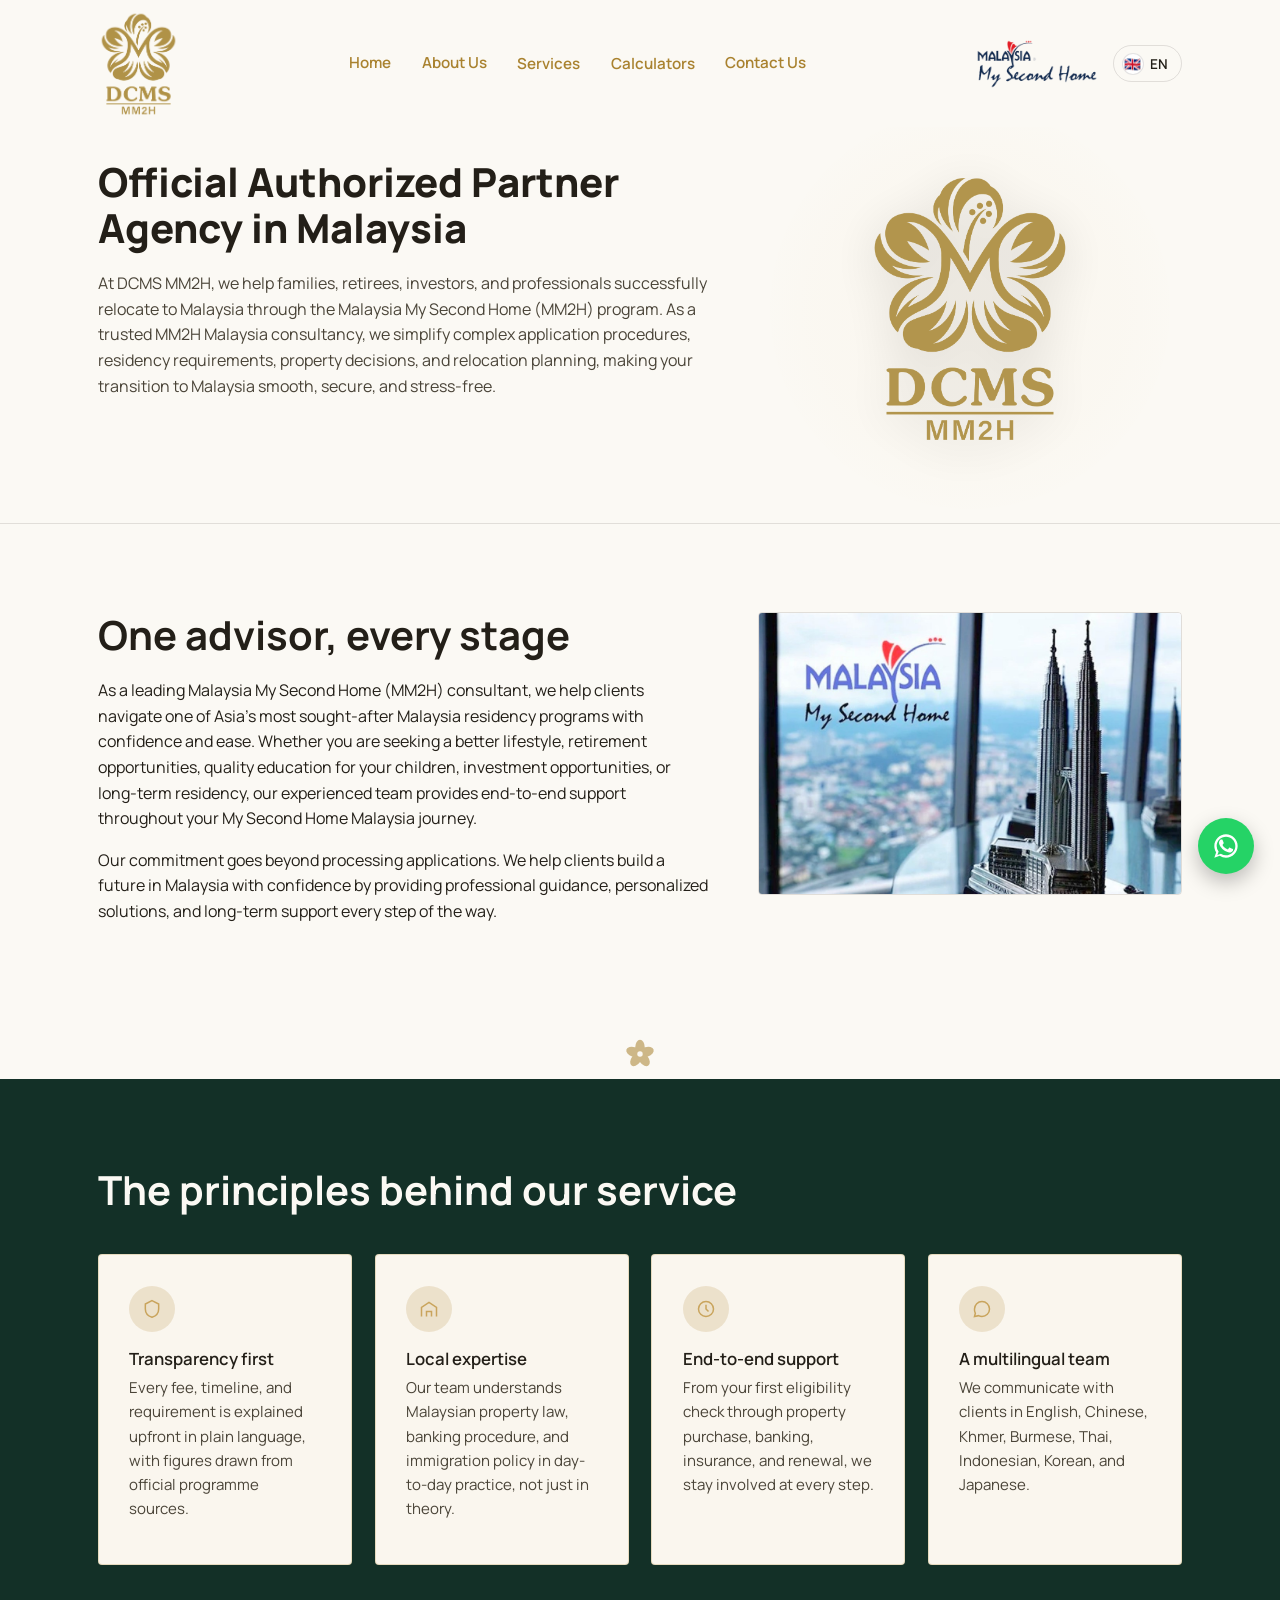
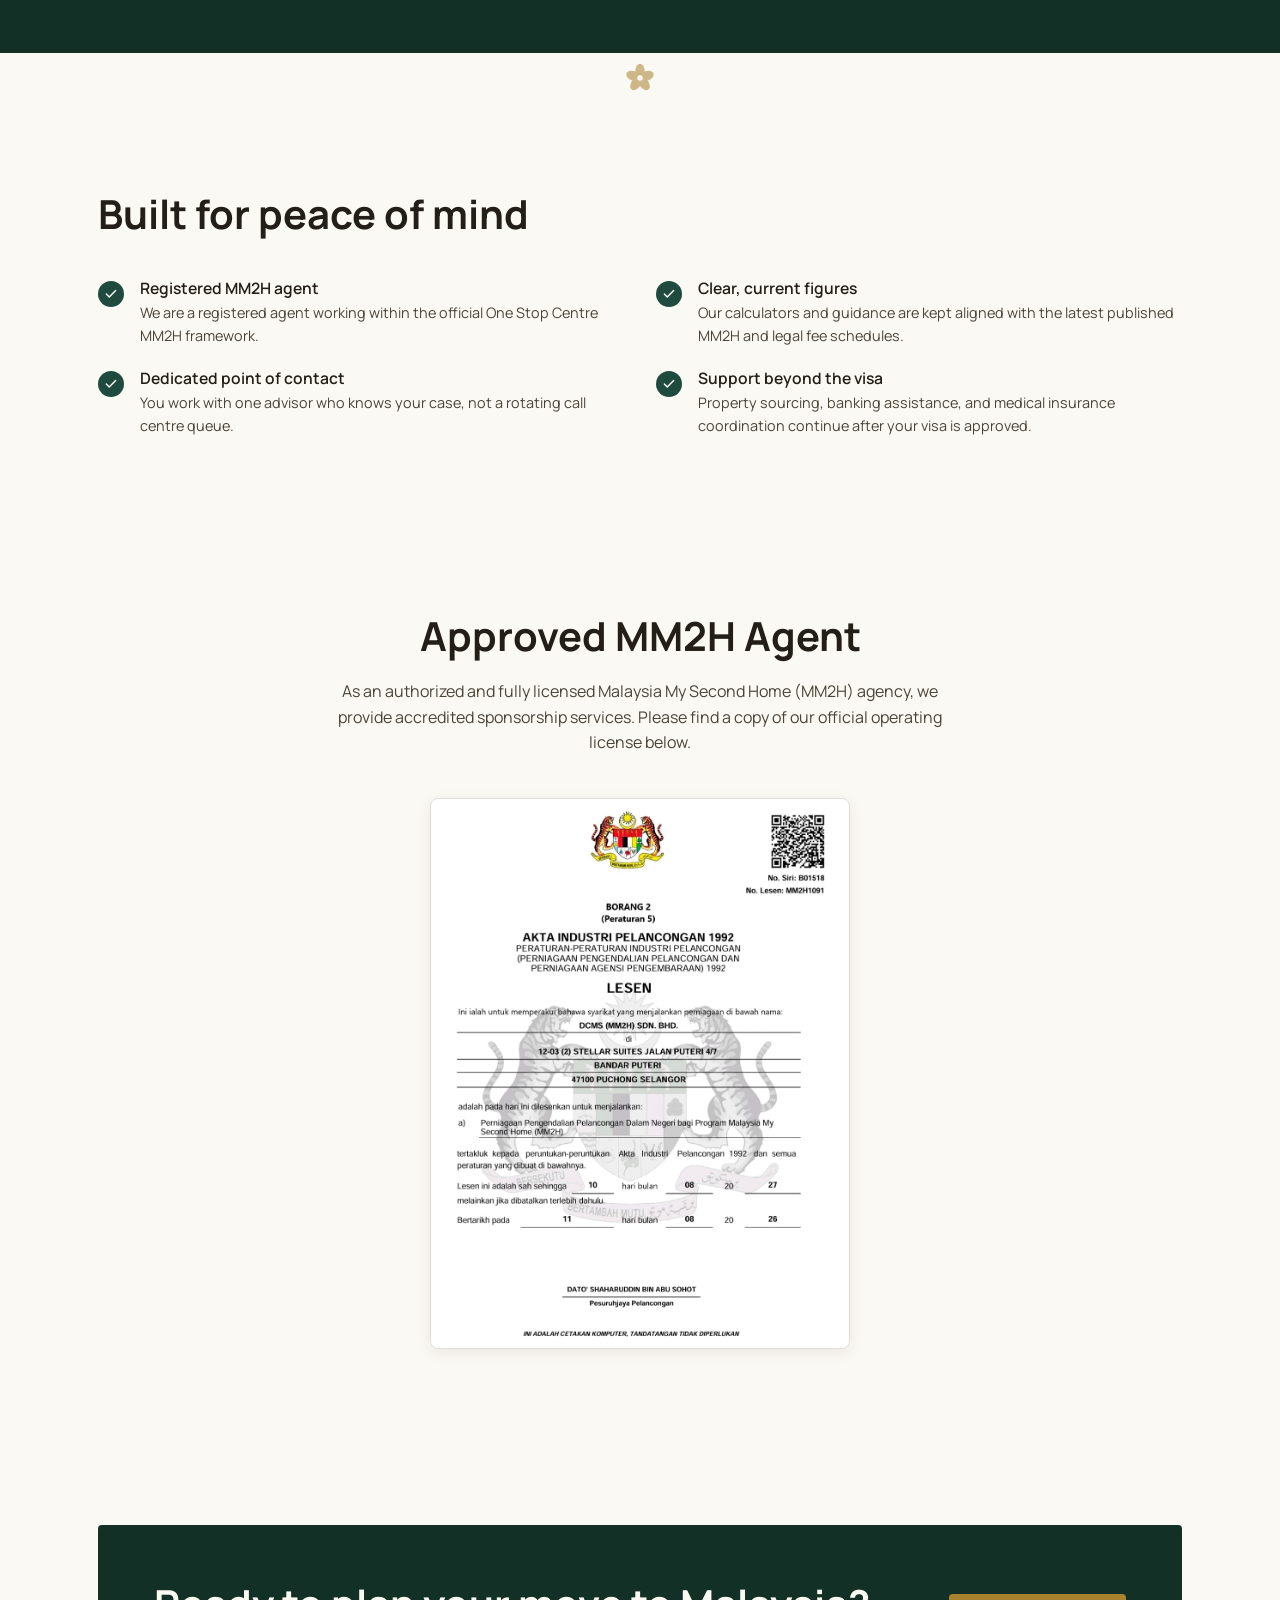
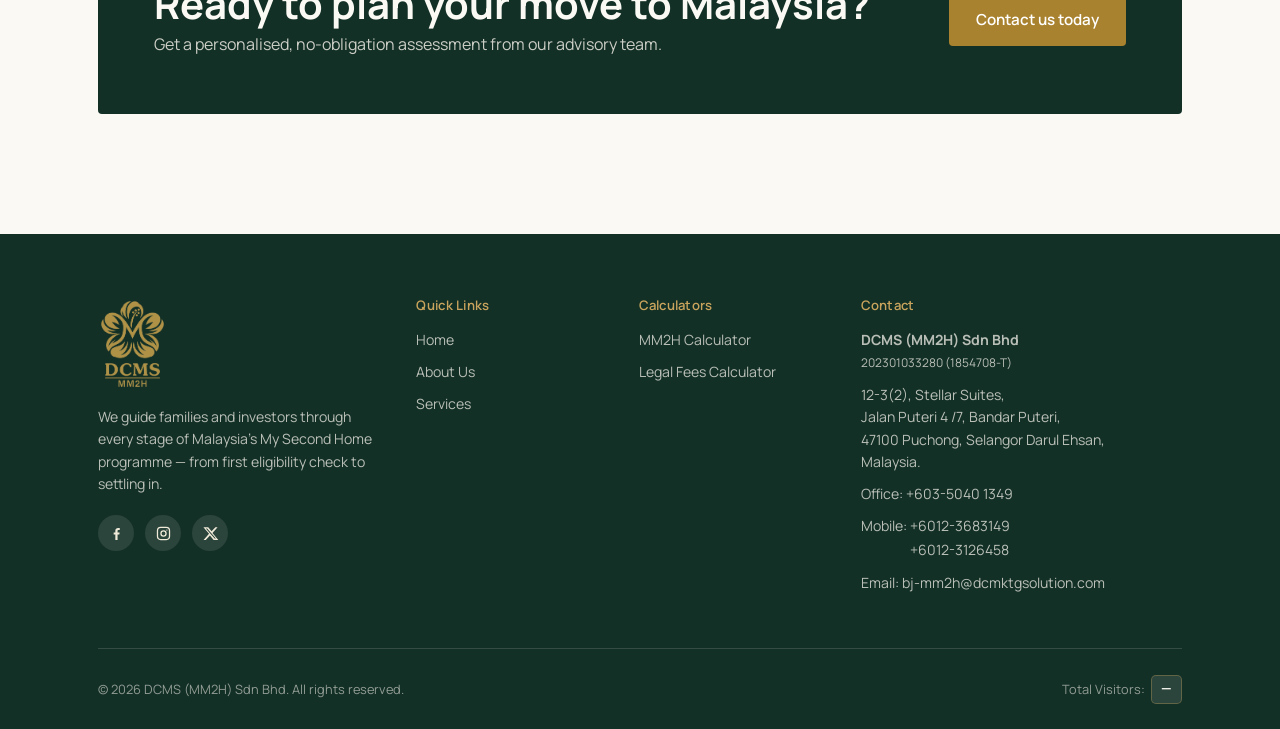
==== commit 9b812624: "Fix mobile number alignment across all languages" ====
--- a/about-us.html
+++ b/about-us.html
@@ -217,6 +217,12 @@
           <img src="assets/img/logo-cropped.png" alt="DCMS MM2H" style="height:92px;">
         </a>
         <p data-i18n="footer.aboutText">We guide families and investors through every stage of Malaysia's My Second Home programme — from first eligibility check to settling in.</p>
+
+        <div class="footer-social">
+          <a href="#" aria-label="Facebook" target="_blank" rel="noopener"><svg viewBox="0 0 24 24" fill="currentColor"><path d="M13.5 21v-7.5h2.5l.4-3H13.5V8.4c0-.87.24-1.46 1.5-1.46h1.6V4.35c-.28-.04-1.23-.12-2.34-.12-2.32 0-3.9 1.42-3.9 4.02v2.25H8v3h2.36V21h3.14z"/></svg></a>
+          <a href="#" aria-label="Instagram" target="_blank" rel="noopener"><svg viewBox="0 0 24 24" fill="none" stroke="currentColor" stroke-width="1.8"><rect x="3.5" y="3.5" width="17" height="17" rx="4.5"/><circle cx="12" cy="12" r="3.6"/><circle cx="16.8" cy="7.2" r="0.9" fill="currentColor" stroke="none"/></svg></a>
+          <a href="#" aria-label="X (Twitter)" target="_blank" rel="noopener"><svg viewBox="0 0 24 24" fill="currentColor"><path d="M18.9 3H22l-7.2 8.2L23 21h-6.6l-5.2-6.2L5.3 21H2.2l7.7-8.8L2 3h6.8l4.7 5.7L18.9 3zm-1.1 16h1.8L7.3 5H5.4l12.4 14z"/></svg></a>
+        </div>
       </div>
       <div class="footer-col">
         <h4 data-i18n="footer.quickLinks">Quick Links</h4>
@@ -235,12 +241,13 @@
         <p>12-3(2), Stellar Suites,<br>Jalan Puteri 4 /7, Bandar Puteri,<br>47100 Puchong, Selangor Darul Ehsan,<br>Malaysia.</p>
         <a href="tel:+60350401349"><span data-i18n="footer.officePhoneLabel">Office</span>: +603-5040 1349</a>
         <a href="tel:+60123683149" style="margin-bottom:0.1rem;"><span data-i18n="footer.mobilePhoneLabel">Mobile</span>: +6012-3683149</a>
-        <a href="tel:+60123126458"><span style="visibility:hidden;" aria-hidden="true">Mobile: </span>+6012-3126458</a>
+        <a href="tel:+60123126458"><span style="visibility:hidden;" aria-hidden="true" data-i18n="footer.mobilePhoneLabel">Mobile</span><span style="visibility:hidden;" aria-hidden="true">: </span>+6012-3126458</a>
         <a href="mailto:bj-mm2h@dcmktgsolution.com"><span data-i18n="footer.emailLabel">Email</span>: bj-mm2h@dcmktgsolution.com</a>
       </div>
     </div>
     <div class="footer-bottom">
       <span>&copy; 2026 DCMS (MM2H) Sdn Bhd. <span data-i18n="footer.copyright">All rights reserved.</span></span>
+    <span class="visitor-counter">Total Visitors: <strong id="total-visitor-count">&mdash;</strong></span>
     </div>
   </div>
 </footer>
--- a/assets/css/style.css
+++ b/assets/css/style.css
@@ -781,11 +781,12 @@
 }
 .footer-grid {
   display: grid;
-  grid-template-columns: 1.4fr 1fr 1fr 1fr;
+  grid-template-columns: 1.3fr 0.85fr 0.85fr 1.5fr;
   gap: 2.5rem;
   padding-bottom: 2.8rem;
   border-bottom: 1px solid rgba(250,246,238,0.14);
 }
+.footer-col a[href^="mailto:"] { white-space: nowrap; }
 @media (max-width: 860px) { .footer-grid { grid-template-columns: 1fr 1fr; } }
 @media (max-width: 560px) { .footer-grid { grid-template-columns: 1fr; } }
 footer .brand-word { color: var(--cream); }
@@ -807,6 +808,29 @@
   display: block;
 }
 .footer-col a:hover { color: var(--gold-light); }
+.footer-social {
+  display: flex;
+  gap: 0.7rem;
+  margin-top: 1.2rem;
+}
+.footer-social a {
+  display: flex;
+  align-items: center;
+  justify-content: center;
+  width: 36px;
+  height: 36px;
+  border-radius: 50%;
+  background: rgba(250,246,238,0.1);
+  color: var(--cream-deep);
+  margin-bottom: 0;
+  transition: background 0.2s ease, color 0.2s ease, transform 0.2s ease;
+}
+.footer-social a:hover {
+  background: var(--gold-light);
+  color: var(--dark-bg);
+  transform: translateY(-2px);
+}
+.footer-social svg { width: 17px; height: 17px; }
 .footer-bottom {
   display: flex;
   justify-content: space-between;
@@ -816,6 +840,21 @@
   color: rgba(250,246,238,0.55);
   flex-wrap: wrap;
   gap: 0.8rem;
+}
+.visitor-counter {
+  display: inline-flex;
+  align-items: center;
+  gap: 0.4rem;
+}
+.visitor-counter strong {
+  color: var(--cream);
+  font-weight: 700;
+  background: rgba(250,246,238,0.1);
+  border: 1px solid rgba(201,164,92,0.35);
+  border-radius: 5px;
+  padding: 0.15rem 0.55rem;
+  font-size: 0.85rem;
+  letter-spacing: 0.02em;
 }
 
 /* ---------- WhatsApp float ---------- */
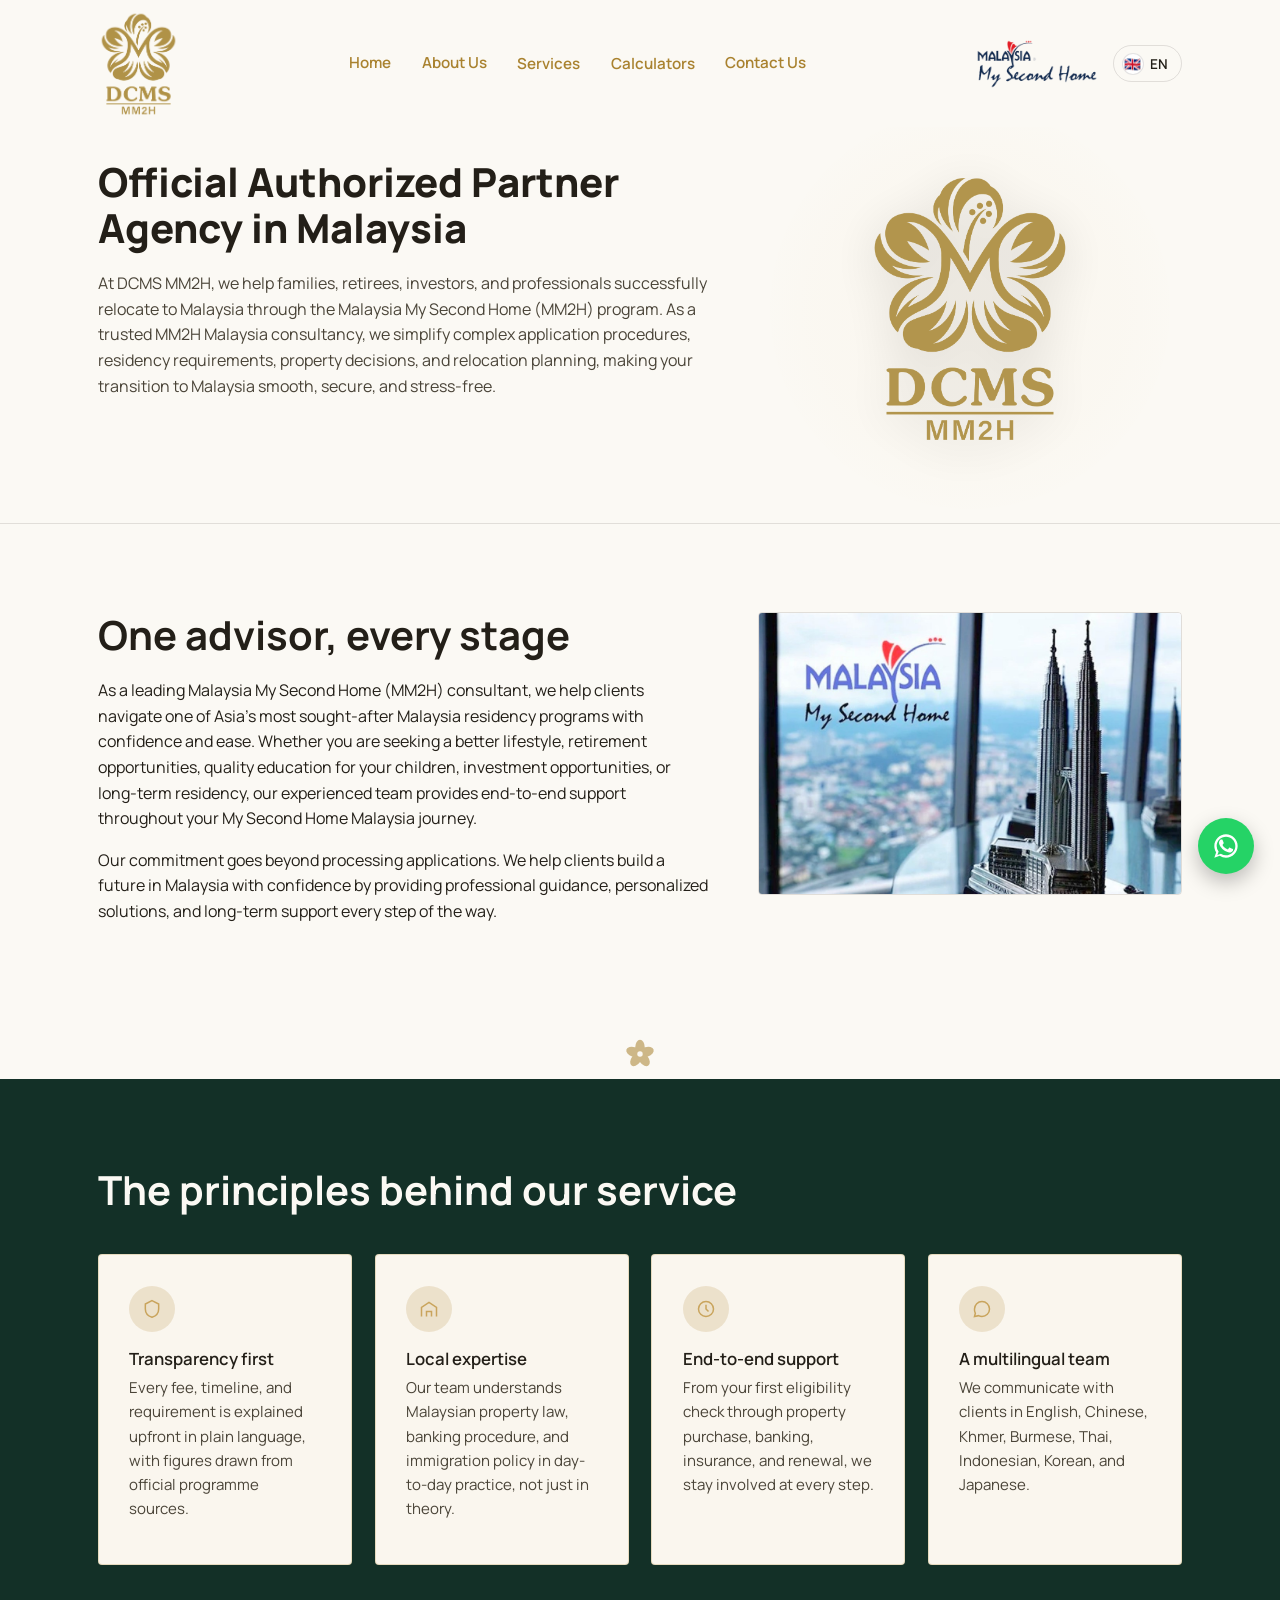
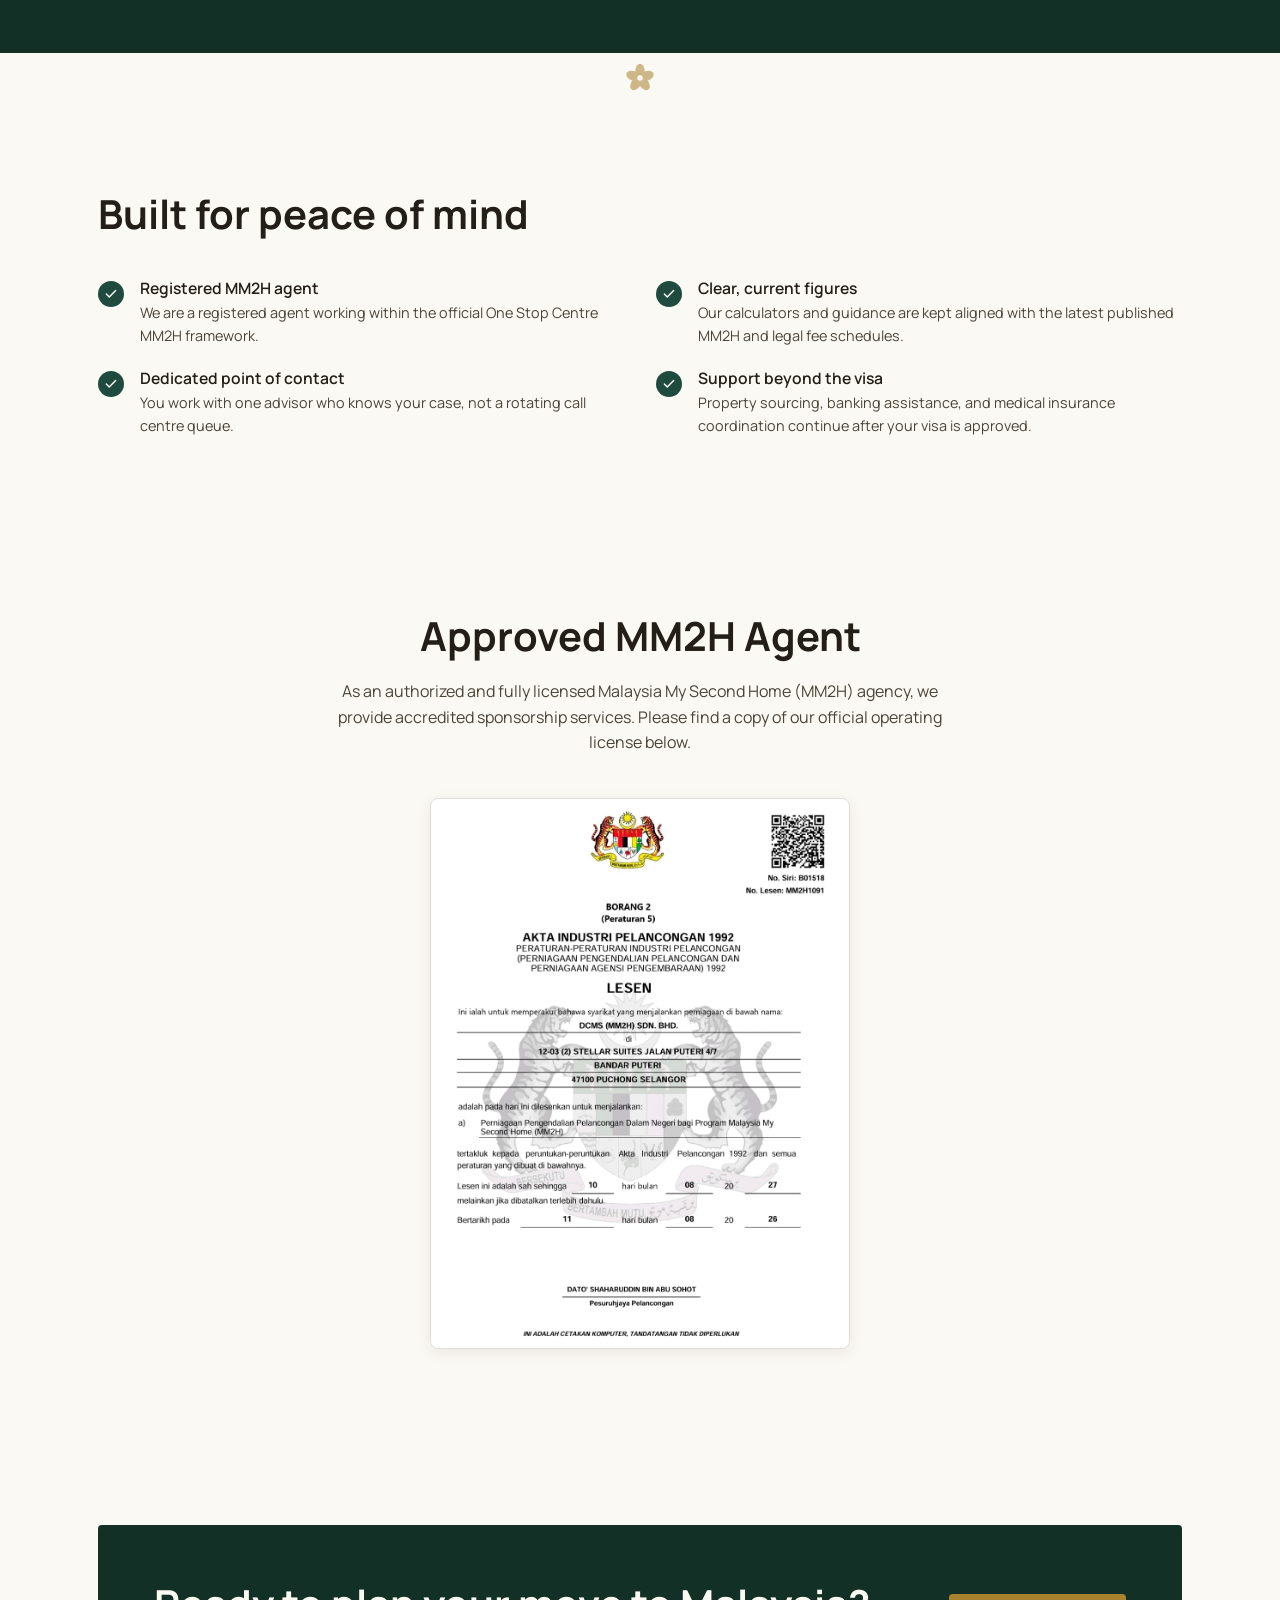
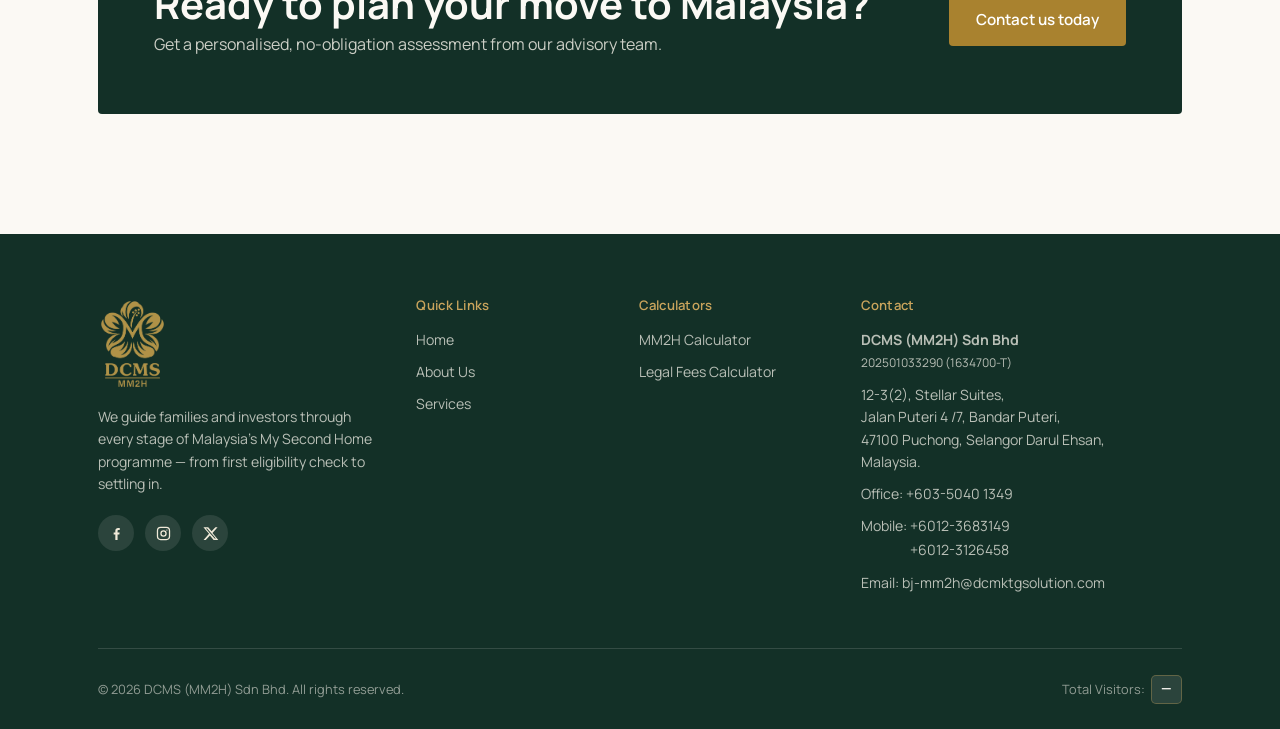
==== commit 3c7c3e06: "final fix ssm no" ====
--- a/about-us.html
+++ b/about-us.html
@@ -20,6 +20,18 @@
 <meta name="viewport" content="width=device-width, initial-scale=1.0">
 <title>About Us — DCMS (MM2H)</title>
 <meta name="description" content="DCMS (MM2H) Sdn Bhd guides families and investors through every stage of Malaysia's My Second Home programme.">
+<meta property="og:type" content="website">
+<meta property="og:site_name" content="DCMS (MM2H) Sdn Bhd">
+<meta property="og:title" content="About Us — DCMS (MM2H)">
+<meta property="og:description" content="DCMS (MM2H) Sdn Bhd guides families and investors through every stage of Malaysia's My Second Home programme.">
+<meta property="og:url" content="https://www.dcmsgroup.com.my/about-us.html">
+<meta property="og:image" content="https://www.dcmsgroup.com.my/assets/img/og-image.png">
+<meta property="og:image:width" content="1200">
+<meta property="og:image:height" content="1200">
+<meta name="twitter:card" content="summary_large_image">
+<meta name="twitter:title" content="About Us — DCMS (MM2H)">
+<meta name="twitter:description" content="DCMS (MM2H) Sdn Bhd guides families and investors through every stage of Malaysia's My Second Home programme.">
+<meta name="twitter:image" content="https://www.dcmsgroup.com.my/assets/img/og-image.png">
 <link rel="icon" type="image/png" sizes="32x32" href="assets/img/favicon-32.png">
 <link rel="icon" type="image/png" sizes="16x16" href="assets/img/favicon-16.png">
 <link rel="apple-touch-icon" sizes="180x180" href="assets/img/favicon-180.png">
@@ -237,7 +249,7 @@
       </div>
       <div class="footer-col">
         <h4 data-i18n="footer.contactTitle">Contact</h4>
-        <p><strong>DCMS (MM2H) Sdn Bhd</strong><br><span style="font-size:0.85em;">202301033280 (1854708-T)</span></p>
+        <p><strong>DCMS (MM2H) Sdn Bhd</strong><br><span style="font-size:0.85em;">202501033290 (1634700-T)</span></p>
         <p>12-3(2), Stellar Suites,<br>Jalan Puteri 4 /7, Bandar Puteri,<br>47100 Puchong, Selangor Darul Ehsan,<br>Malaysia.</p>
         <a href="tel:+60350401349"><span data-i18n="footer.officePhoneLabel">Office</span>: +603-5040 1349</a>
         <a href="tel:+60123683149" style="margin-bottom:0.1rem;"><span data-i18n="footer.mobilePhoneLabel">Mobile</span>: +6012-3683149</a>
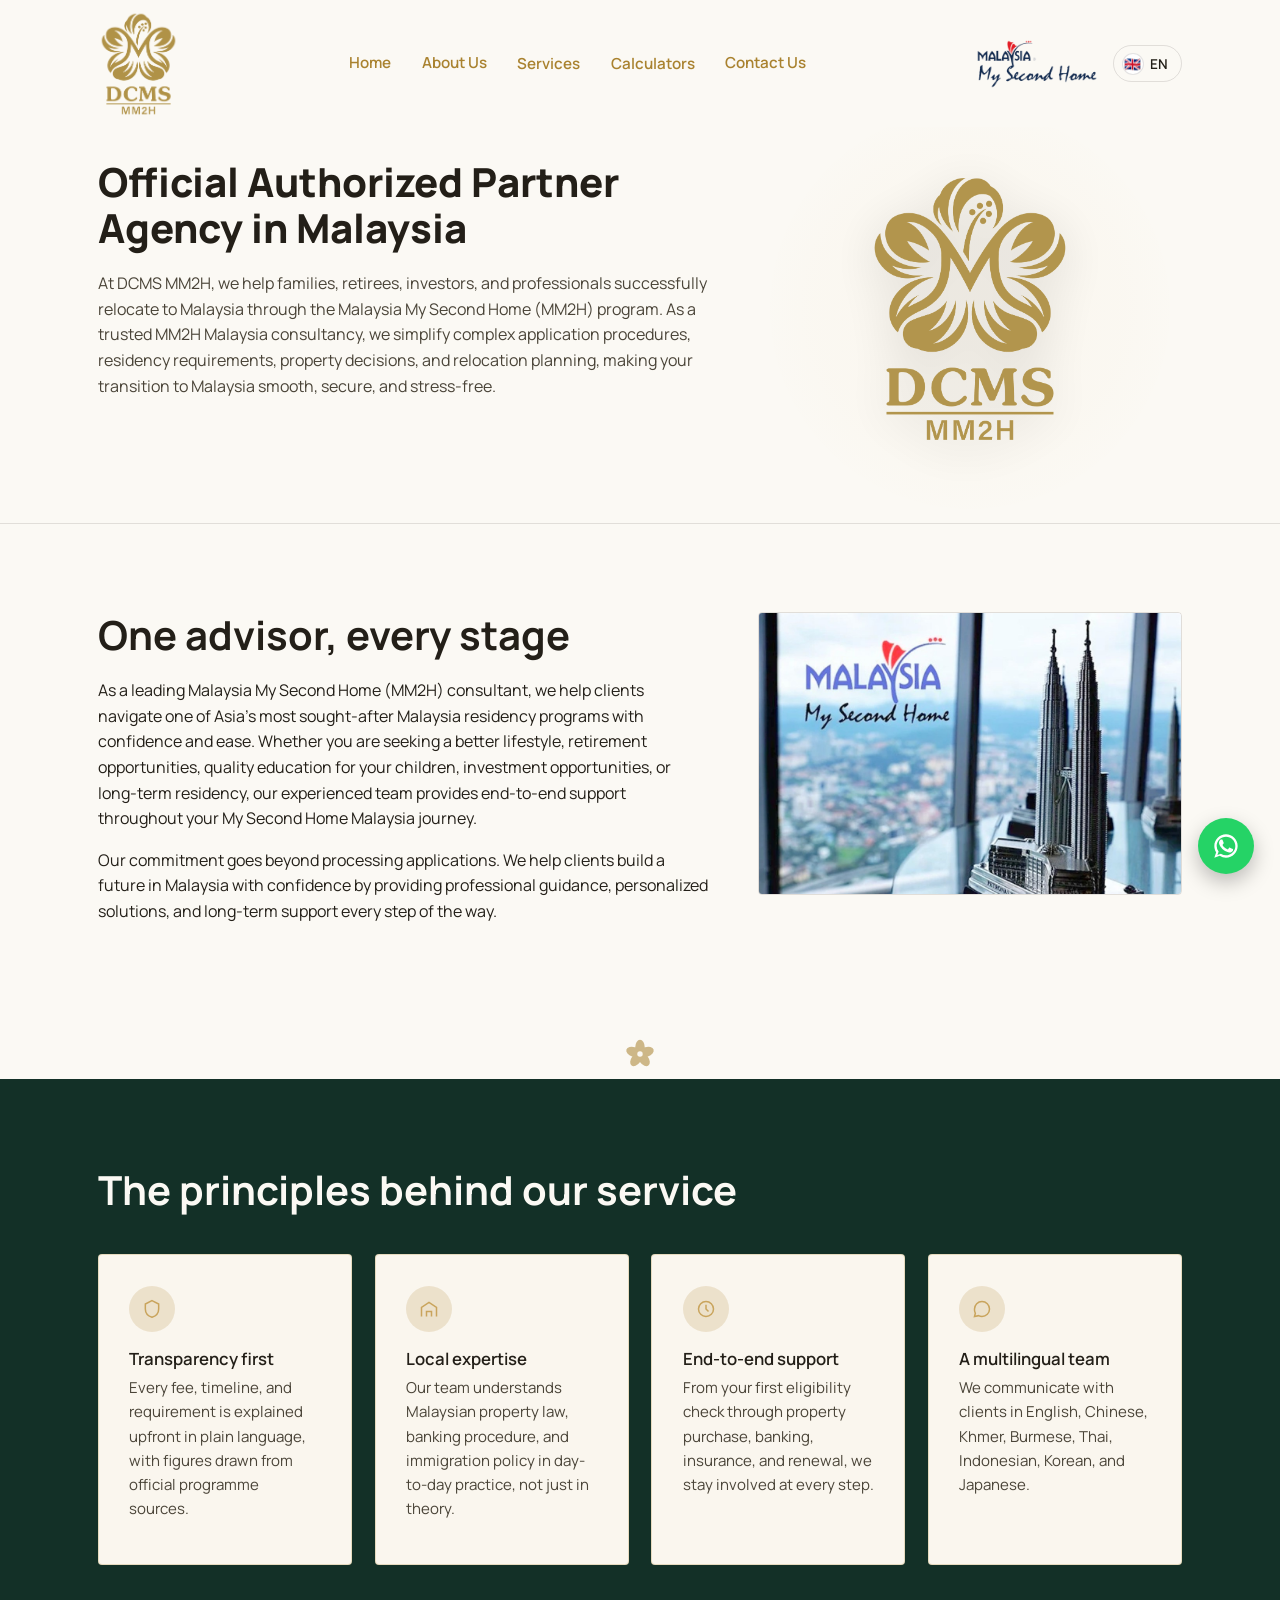
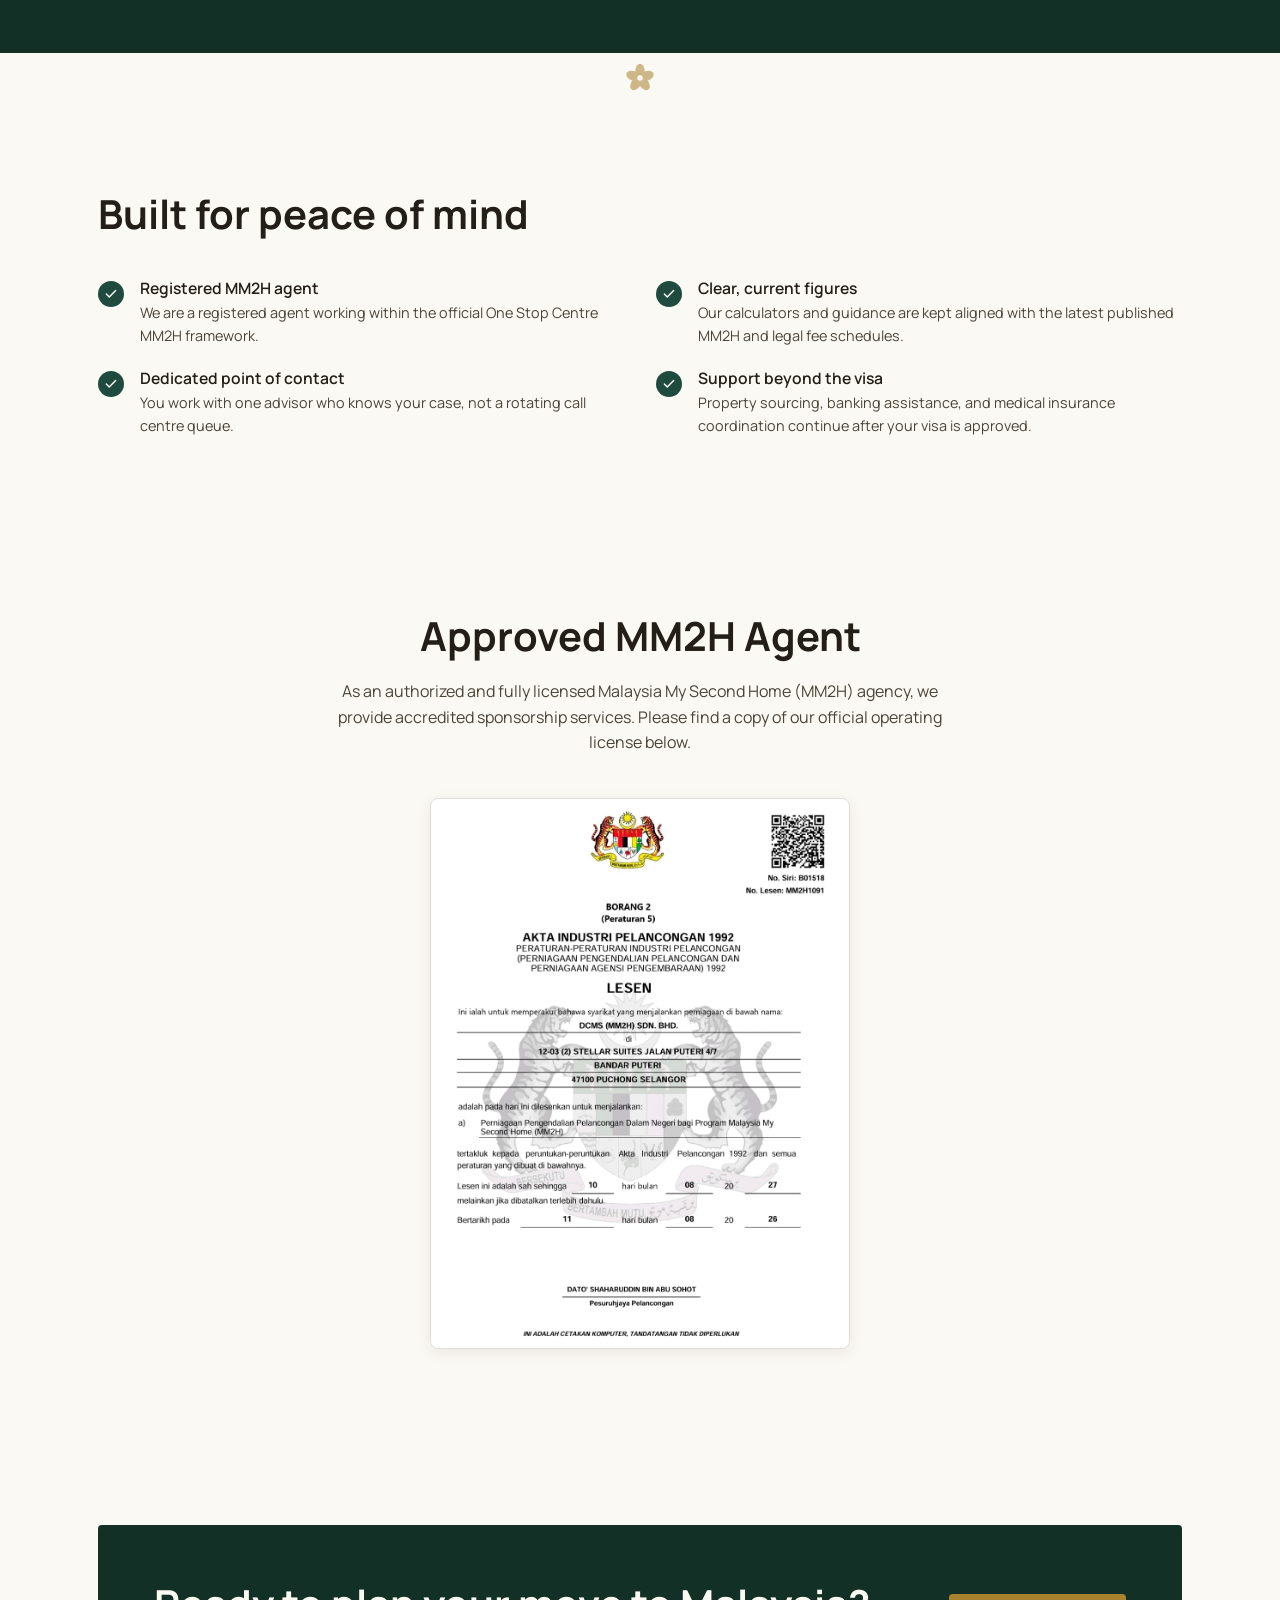
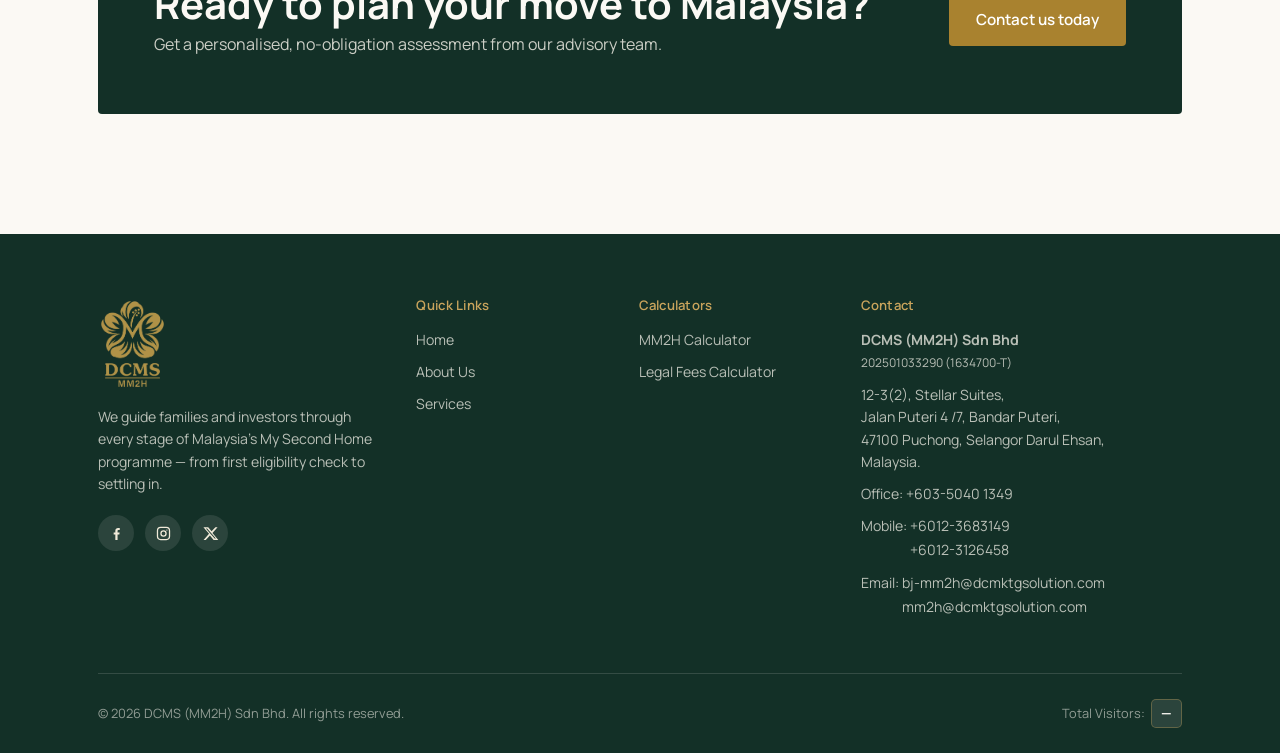
==== commit 10d894a6: "fix email and dual whatspp" ====
--- a/about-us.html
+++ b/about-us.html
@@ -18,24 +18,27 @@
 })();
 </script>
 <meta name="viewport" content="width=device-width, initial-scale=1.0">
-<title>About Us — DCMS (MM2H)</title>
-<meta name="description" content="DCMS (MM2H) Sdn Bhd guides families and investors through every stage of Malaysia's My Second Home programme.">
+<title>About DCMS (MM2H) | MM2H Consultancy in Puchong, Selangor</title>
+<meta name="description" content="Learn about DCMS (MM2H) Sdn Bhd, an MM2H consultancy in Puchong guiding families and investors through every stage of Malaysia My Second Home.">
 <meta property="og:type" content="website">
 <meta property="og:site_name" content="DCMS (MM2H) Sdn Bhd">
-<meta property="og:title" content="About Us — DCMS (MM2H)">
-<meta property="og:description" content="DCMS (MM2H) Sdn Bhd guides families and investors through every stage of Malaysia's My Second Home programme.">
+<meta property="og:title" content="About DCMS (MM2H) | MM2H Consultancy in Puchong, Selangor">
+<meta property="og:description" content="Learn about DCMS (MM2H) Sdn Bhd, an MM2H consultancy in Puchong guiding families and investors through every stage of Malaysia My Second Home.">
 <meta property="og:url" content="https://www.dcmsgroup.com.my/about-us.html">
 <meta property="og:image" content="https://www.dcmsgroup.com.my/assets/img/og-image.png">
 <meta property="og:image:width" content="1200">
 <meta property="og:image:height" content="1200">
 <meta name="twitter:card" content="summary_large_image">
-<meta name="twitter:title" content="About Us — DCMS (MM2H)">
-<meta name="twitter:description" content="DCMS (MM2H) Sdn Bhd guides families and investors through every stage of Malaysia's My Second Home programme.">
+<meta name="twitter:title" content="About DCMS (MM2H) | MM2H Consultancy in Puchong, Selangor">
+<meta name="twitter:description" content="Learn about DCMS (MM2H) Sdn Bhd, an MM2H consultancy in Puchong guiding families and investors through every stage of Malaysia My Second Home.">
 <meta name="twitter:image" content="https://www.dcmsgroup.com.my/assets/img/og-image.png">
 <link rel="icon" type="image/png" sizes="32x32" href="assets/img/favicon-32.png">
 <link rel="icon" type="image/png" sizes="16x16" href="assets/img/favicon-16.png">
 <link rel="apple-touch-icon" sizes="180x180" href="assets/img/favicon-180.png">
 <link rel="stylesheet" href="assets/css/style.css">
+<link rel="canonical" href="https://www.dcmsgroup.com.my/about-us.html">
+<script type="application/ld+json">{"@context":"https://schema.org","@type":["ProfessionalService","LocalBusiness"],"@id":"https://www.dcmsgroup.com.my/#organization","name":"DCMS (MM2H) Sdn Bhd","url":"https://www.dcmsgroup.com.my/","logo":"https://www.dcmsgroup.com.my/assets/img/logo.png","image":"https://www.dcmsgroup.com.my/assets/img/og-image.png","description":"MM2H (Malaysia My Second Home) consultancy managing new applications, renewals, banking assistance, medical and insurance coordination, and property sourcing.","identifier":"202501033290 (1634700-T)","telephone":"+603-5040 1349","email":"bj-mm2h@dcmktgsolution.com","address":{"@type":"PostalAddress","streetAddress":"12-3(2), Stellar Suites, Jalan Puteri 4/7, Bandar Puteri","addressLocality":"Puchong","addressRegion":"Selangor","postalCode":"47100","addressCountry":"MY"},"areaServed":"Worldwide","contactPoint":[{"@type":"ContactPoint","telephone":"+60-12-368-3149","contactType":"customer service","availableLanguage":["English","Chinese","Malay","Indonesian","Thai","Korean","Japanese","Khmer"]}],"sameAs":["https://www.facebook.com/profile.php?id=61591890642830","https://www.instagram.com/dcms_mm2h/"]}</script>
+<script type="application/ld+json">{"@context":"https://schema.org","@type":"BreadcrumbList","itemListElement":[{"@type":"ListItem","position":1,"name":"Home","item":"https://www.dcmsgroup.com.my/"},{"@type":"ListItem","position":2,"name":"About Us","item":"https://www.dcmsgroup.com.my/about-us.html"}]}</script>
 </head>
 <body>
 
@@ -231,8 +234,8 @@
         <p data-i18n="footer.aboutText">We guide families and investors through every stage of Malaysia's My Second Home programme — from first eligibility check to settling in.</p>
 
         <div class="footer-social">
-          <a href="#" aria-label="Facebook" target="_blank" rel="noopener"><svg viewBox="0 0 24 24" fill="currentColor"><path d="M13.5 21v-7.5h2.5l.4-3H13.5V8.4c0-.87.24-1.46 1.5-1.46h1.6V4.35c-.28-.04-1.23-.12-2.34-.12-2.32 0-3.9 1.42-3.9 4.02v2.25H8v3h2.36V21h3.14z"/></svg></a>
-          <a href="#" aria-label="Instagram" target="_blank" rel="noopener"><svg viewBox="0 0 24 24" fill="none" stroke="currentColor" stroke-width="1.8"><rect x="3.5" y="3.5" width="17" height="17" rx="4.5"/><circle cx="12" cy="12" r="3.6"/><circle cx="16.8" cy="7.2" r="0.9" fill="currentColor" stroke="none"/></svg></a>
+          <a href="https://www.facebook.com/profile.php?id=61591890642830" aria-label="Facebook" target="_blank" rel="noopener"><svg viewBox="0 0 24 24" fill="currentColor"><path d="M13.5 21v-7.5h2.5l.4-3H13.5V8.4c0-.87.24-1.46 1.5-1.46h1.6V4.35c-.28-.04-1.23-.12-2.34-.12-2.32 0-3.9 1.42-3.9 4.02v2.25H8v3h2.36V21h3.14z"/></svg></a>
+          <a href="https://www.instagram.com/dcms_mm2h/" aria-label="Instagram" target="_blank" rel="noopener"><svg viewBox="0 0 24 24" fill="none" stroke="currentColor" stroke-width="1.8"><rect x="3.5" y="3.5" width="17" height="17" rx="4.5"/><circle cx="12" cy="12" r="3.6"/><circle cx="16.8" cy="7.2" r="0.9" fill="currentColor" stroke="none"/></svg></a>
           <a href="#" aria-label="X (Twitter)" target="_blank" rel="noopener"><svg viewBox="0 0 24 24" fill="currentColor"><path d="M18.9 3H22l-7.2 8.2L23 21h-6.6l-5.2-6.2L5.3 21H2.2l7.7-8.8L2 3h6.8l4.7 5.7L18.9 3zm-1.1 16h1.8L7.3 5H5.4l12.4 14z"/></svg></a>
         </div>
       </div>
@@ -254,7 +257,8 @@
         <a href="tel:+60350401349"><span data-i18n="footer.officePhoneLabel">Office</span>: +603-5040 1349</a>
         <a href="tel:+60123683149" style="margin-bottom:0.1rem;"><span data-i18n="footer.mobilePhoneLabel">Mobile</span>: +6012-3683149</a>
         <a href="tel:+60123126458"><span style="visibility:hidden;" aria-hidden="true" data-i18n="footer.mobilePhoneLabel">Mobile</span><span style="visibility:hidden;" aria-hidden="true">: </span>+6012-3126458</a>
-        <a href="mailto:bj-mm2h@dcmktgsolution.com"><span data-i18n="footer.emailLabel">Email</span>: bj-mm2h@dcmktgsolution.com</a>
+        <a href="mailto:bj-mm2h@dcmktgsolution.com" style="margin-bottom:0.1rem;"><span data-i18n="footer.emailLabel">Email</span>: bj-mm2h@dcmktgsolution.com</a>
+        <a href="mailto:mm2h@dcmktgsolution.com"><span style="visibility:hidden;" aria-hidden="true" data-i18n="footer.emailLabel">Email</span><span style="visibility:hidden;" aria-hidden="true">: </span>mm2h@dcmktgsolution.com</a>
       </div>
     </div>
     <div class="footer-bottom">
@@ -264,9 +268,16 @@
   </div>
 </footer>
 
-<a class="wa-float" href="https://wa.me/60123683149?text=Hello%2C%20I%20would%20like%20to%20know%20more%20about%20MM2H" target="_blank" rel="noopener" aria-label="Chat on WhatsApp">
-  <svg viewBox="0 0 24 24"><path d="M17.472 14.382c-.297-.149-1.758-.867-2.03-.967-.273-.099-.471-.148-.67.15-.197.297-.767.966-.94 1.164-.173.199-.347.223-.644.075-.297-.15-1.255-.463-2.39-1.475-.883-.788-1.48-1.761-1.653-2.059-.173-.297-.018-.458.13-.606.134-.133.298-.347.446-.52.149-.174.198-.298.298-.497.099-.198.05-.371-.025-.52-.075-.149-.669-1.612-.916-2.207-.242-.579-.487-.5-.669-.51-.173-.008-.371-.01-.57-.01-.198 0-.52.074-.792.372-.272.297-1.04 1.016-1.04 2.479 0 1.462 1.065 2.875 1.213 3.074.149.198 2.096 3.2 5.077 4.487.709.306 1.262.489 1.694.625.712.227 1.36.195 1.871.118.571-.085 1.758-.719 2.006-1.413.248-.694.248-1.289.173-1.413-.074-.124-.272-.198-.57-.347z"/><path d="M12 2C6.477 2 2 6.477 2 12c0 1.99.578 3.85 1.578 5.412L2 22l4.588-1.578A9.953 9.953 0 0012 22c5.523 0 10-4.477 10-10S17.523 2 12 2zm0 18a7.95 7.95 0 01-4.052-1.106l-.29-.173-3.012 1.037 1.037-3.012-.173-.29A7.95 7.95 0 014 12c0-4.411 3.589-8 8-8s8 3.589 8 8-3.589 8-8 8z"/></svg>
-</a>
+<div class="wa-widget" id="wa-widget">
+  <div class="wa-menu" id="wa-menu" hidden>
+    <div class="wa-menu-title" data-i18n="whatsapp.title">Chat with us on WhatsApp</div>
+    <a class="wa-option" href="https://wa.me/60123683149?text=Hello%2C%20I%20would%20like%20to%20know%20more%20about%20MM2H" target="_blank" rel="noopener"><span class="wa-option-icon"><svg viewBox="0 0 24 24" aria-hidden="true"><path d="M17.472 14.382c-.297-.149-1.758-.867-2.03-.967-.273-.099-.471-.148-.67.15-.197.297-.767.966-.94 1.164-.173.199-.347.223-.644.075-.297-.15-1.255-.463-2.39-1.475-.883-.788-1.48-1.761-1.653-2.059-.173-.297-.018-.458.13-.606.134-.133.298-.347.446-.52.149-.174.198-.298.298-.497.099-.198.05-.371-.025-.52-.075-.149-.669-1.612-.916-2.207-.242-.579-.487-.5-.669-.51-.173-.008-.371-.01-.57-.01-.198 0-.52.074-.792.372-.272.297-1.04 1.016-1.04 2.479 0 1.462 1.065 2.875 1.213 3.074.149.198 2.096 3.2 5.077 4.487.709.306 1.262.489 1.694.625.712.227 1.36.195 1.871.118.571-.085 1.758-.719 2.006-1.413.248-.694.248-1.289.173-1.413-.074-.124-.272-.198-.57-.347z"/></svg></span><span class="wa-option-text"><span class="wa-option-name">B.J</span><span class="wa-option-num">+6012-3683149</span></span></a>
+    <a class="wa-option" href="https://wa.me/60123126458?text=Hello%2C%20I%20would%20like%20to%20know%20more%20about%20MM2H" target="_blank" rel="noopener"><span class="wa-option-icon"><svg viewBox="0 0 24 24" aria-hidden="true"><path d="M17.472 14.382c-.297-.149-1.758-.867-2.03-.967-.273-.099-.471-.148-.67.15-.197.297-.767.966-.94 1.164-.173.199-.347.223-.644.075-.297-.15-1.255-.463-2.39-1.475-.883-.788-1.48-1.761-1.653-2.059-.173-.297-.018-.458.13-.606.134-.133.298-.347.446-.52.149-.174.198-.298.298-.497.099-.198.05-.371-.025-.52-.075-.149-.669-1.612-.916-2.207-.242-.579-.487-.5-.669-.51-.173-.008-.371-.01-.57-.01-.198 0-.52.074-.792.372-.272.297-1.04 1.016-1.04 2.479 0 1.462 1.065 2.875 1.213 3.074.149.198 2.096 3.2 5.077 4.487.709.306 1.262.489 1.694.625.712.227 1.36.195 1.871.118.571-.085 1.758-.719 2.006-1.413.248-.694.248-1.289.173-1.413-.074-.124-.272-.198-.57-.347z"/></svg></span><span class="wa-option-text"><span class="wa-option-name">Davis</span><span class="wa-option-num">+6012-3126458</span></span></a>
+  </div>
+  <button type="button" class="wa-float" id="wa-toggle" aria-label="Chat on WhatsApp" data-i18n-attr="aria-label:whatsapp.title" aria-haspopup="true" aria-expanded="false" aria-controls="wa-menu">
+    <svg viewBox="0 0 24 24"><path d="M17.472 14.382c-.297-.149-1.758-.867-2.03-.967-.273-.099-.471-.148-.67.15-.197.297-.767.966-.94 1.164-.173.199-.347.223-.644.075-.297-.15-1.255-.463-2.39-1.475-.883-.788-1.48-1.761-1.653-2.059-.173-.297-.018-.458.13-.606.134-.133.298-.347.446-.52.149-.174.198-.298.298-.497.099-.198.05-.371-.025-.52-.075-.149-.669-1.612-.916-2.207-.242-.579-.487-.5-.669-.51-.173-.008-.371-.01-.57-.01-.198 0-.52.074-.792.372-.272.297-1.04 1.016-1.04 2.479 0 1.462 1.065 2.875 1.213 3.074.149.198 2.096 3.2 5.077 4.487.709.306 1.262.489 1.694.625.712.227 1.36.195 1.871.118.571-.085 1.758-.719 2.006-1.413.248-.694.248-1.289.173-1.413-.074-.124-.272-.198-.57-.347z"/><path d="M12 2C6.477 2 2 6.477 2 12c0 1.99.578 3.85 1.578 5.412L2 22l4.588-1.578A9.953 9.953 0 0012 22c5.523 0 10-4.477 10-10S17.523 2 12 2zm0 18a7.95 7.95 0 01-4.052-1.106l-.29-.173-3.012 1.037 1.037-3.012-.173-.29A7.95 7.95 0 014 12c0-4.411 3.589-8 8-8s8 3.589 8 8-3.589 8-8 8z"/></svg>
+  </button>
+</div>
 
 <script>window.I18N_BASE = 'assets/data/i18n/';</script>
 <script src="assets/data/languages.js"></script>
--- a/assets/css/style.css
+++ b/assets/css/style.css
@@ -857,21 +857,72 @@
   letter-spacing: 0.02em;
 }
 
-/* ---------- WhatsApp float ---------- */
-.wa-float {
+/* ---------- WhatsApp float + contact chooser ---------- */
+.wa-widget {
   position: fixed;
   bottom: 1.6rem;
   right: 1.6rem;
+  z-index: 200;
+  display: flex;
+  flex-direction: column;
+  align-items: flex-end;
+  gap: 0.7rem;
+}
+.wa-float {
   width: 56px; height: 56px;
+  border-radius: 50%;
+  border: 0;
+  padding: 0;
+  cursor: pointer;
+  background: #25D366;
+  display: flex; align-items: center; justify-content: center;
+  box-shadow: 0 8px 20px rgba(0,0,0,0.25);
+  transition: transform 0.2s ease;
+}
+.wa-float:hover { transform: scale(1.08); }
+.wa-float:focus-visible { outline: 3px solid var(--gold-light); outline-offset: 3px; }
+.wa-float svg { width: 28px; height: 28px; fill: white; }
+.wa-menu {
+  width: 250px;
+  max-width: calc(100vw - 3.2rem);
+  background: #fff;
+  border-radius: 14px;
+  box-shadow: 0 12px 32px rgba(0,0,0,0.22);
+  overflow: hidden;
+  animation: waMenuIn 0.18s ease-out;
+}
+.wa-menu[hidden] { display: none; }
+@keyframes waMenuIn { from { opacity: 0; transform: translateY(8px); } to { opacity: 1; transform: translateY(0); } }
+.wa-menu-title {
+  background: #25D366;
+  color: #fff;
+  font-size: 0.85rem;
+  font-weight: 600;
+  padding: 0.75rem 1rem;
+}
+.wa-option {
+  display: flex;
+  align-items: center;
+  gap: 0.75rem;
+  padding: 0.75rem 1rem;
+  color: var(--ink, #222);
+  text-decoration: none;
+  border-top: 1px solid rgba(0,0,0,0.06);
+  transition: background 0.15s ease;
+}
+.wa-menu-title + .wa-option { border-top: 0; }
+.wa-option:hover, .wa-option:focus-visible { background: #F1FAF4; }
+.wa-option-icon {
+  flex: 0 0 auto;
+  width: 36px; height: 36px;
   border-radius: 50%;
   background: #25D366;
   display: flex; align-items: center; justify-content: center;
-  box-shadow: 0 8px 20px rgba(0,0,0,0.25);
-  z-index: 200;
-  transition: transform 0.2s ease;
-}
-.wa-float:hover { transform: scale(1.08); }
-.wa-float svg { width: 28px; height: 28px; fill: white; }
+}
+.wa-option-icon svg { width: 20px; height: 20px; fill: #fff; }
+.wa-option-text { display: flex; flex-direction: column; line-height: 1.25; }
+.wa-option-name { font-weight: 700; font-size: 0.95rem; }
+.wa-option-num { font-size: 0.82rem; color: var(--ink-soft, #666); }
 
 /* ---------- Breadcrumb ---------- */
 .breadcrumb {
